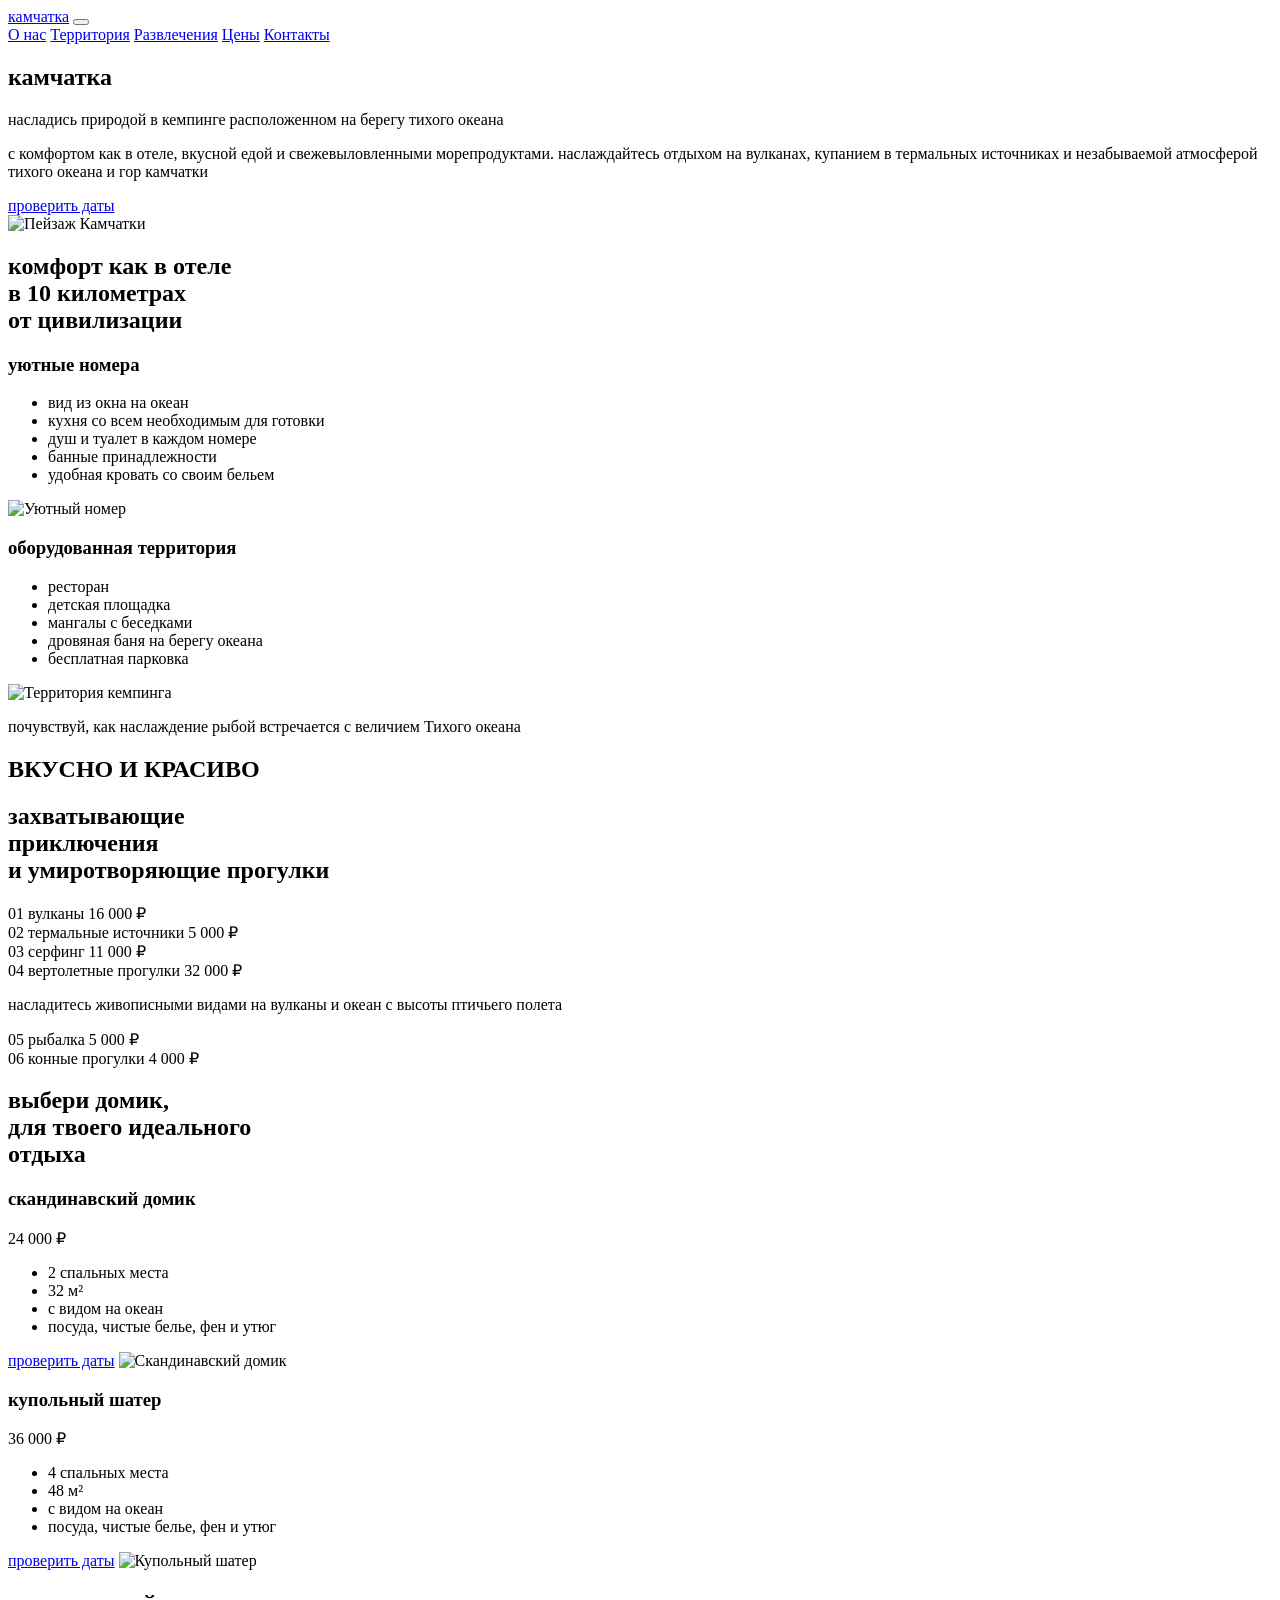
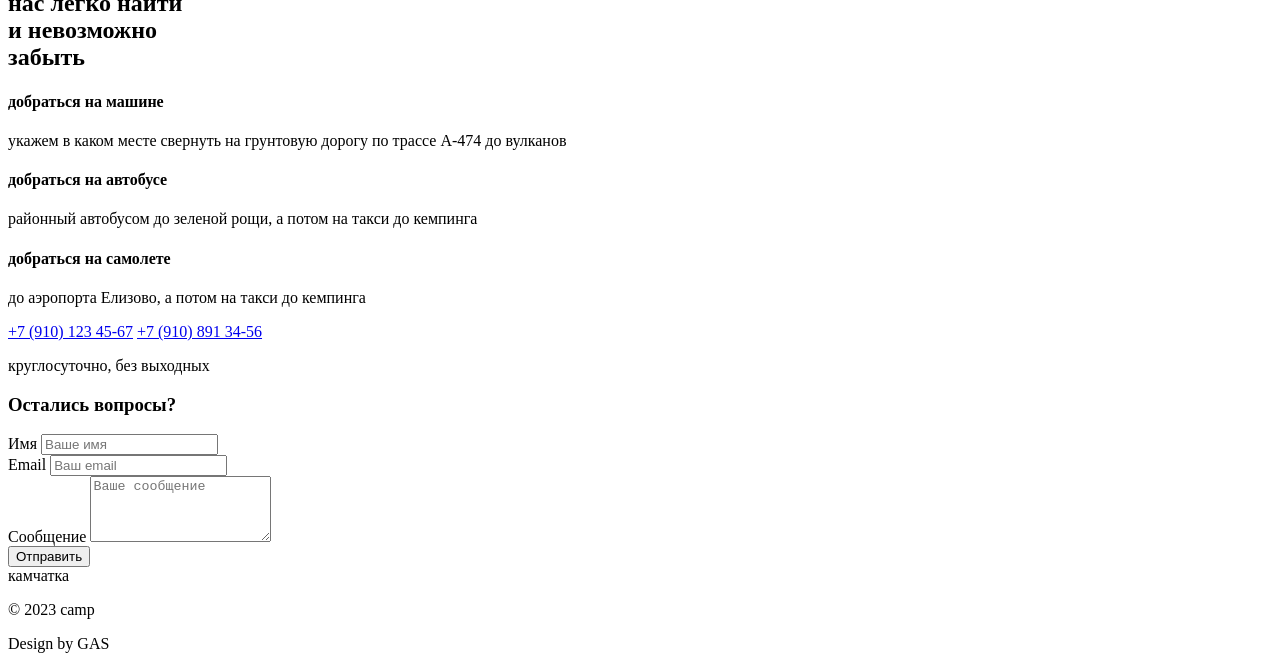
==== task2/index.html @ c44014e2 "Основная структура сайта" ====
<!DOCTYPE html>
<html lang="ru">
<head>
    <meta charset="UTF-8">
    <meta name="viewport" content="width=device-width, initial-scale=1.0">
    <title>Камчатка — Лендинг</title>
    <link rel="stylesheet" href="style.css">
</head>
<body>

    <!-- Шапка -->
    <header class="header">
        <div class="container header__inner">
            <a href="#" class="logo">камчатка</a>
            <!-- Гамбургер для мобильных -->
            <button class="burger" aria-label="Меню">
                <span></span>
                <span></span>
                <span></span>
            </button>
            <nav class="nav">
                <a href="#" class="nav__link">О нас</a>
                <a href="#" class="nav__link">Территория</a>
                <a href="#" class="nav__link">Развлечения</a>
                <a href="#" class="nav__link">Цены</a>
                <a href="#" class="nav__link">Контакты</a>
            </nav>
        </div>
    </header>

    <!-- Герой-секция -->
    <section class="hero">
        <div class="container">
            <h1 class="hero__title">камчатка</h1>
            <p class="hero__subtitle">насладись природой в кемпинге расположенном на берегу тихого океана</p>
            <p class="hero__desc">с комфортом как в отеле, вкусной едой и свежевыловленными морепродуктами. наслаждайтесь отдыхом на вулканах, купанием в термальных источниках и незабываемой атмосферой тихого океана и гор камчатки</p>
            <a href="#" class="btn btn--primary">проверить даты</a>
            <div class="hero__image">
                <!-- Заглушка для иллюстрации -->
                <img src="https://placehold.co/1200x400/2c3e50/ffffff?text=Иллюстрация+Камчатки" alt="Пейзаж Камчатки">
            </div>
        </div>
    </section>

    <!-- О кемпинге -->
    <section class="features">
        <div class="container">
            <h2 class="section-title">комфорт как в отеле<br>в 10 километрах<br>от цивилизации</h2>
            <div class="features__grid">
                <div class="feature-card">
                    <h3>уютные номера</h3>
                    <ul class="feature-list">
                        <li>вид из окна на океан</li>
                        <li>кухня со всем необходимым для готовки</li>
                        <li>душ и туалет в каждом номере</li>
                        <li>банные принадлежности</li>
                        <li>удобная кровать со своим бельем</li>
                    </ul>
                    <img src="https://placehold.co/400x250/34495e/ffffff?text=Номер" alt="Уютный номер">
                </div>
                <div class="feature-card">
                    <h3>оборудованная территория</h3>
                    <ul class="feature-list">
                        <li>ресторан</li>
                        <li>детская площадка</li>
                        <li>мангалы с беседками</li>
                        <li>дровяная баня на берегу океана</li>
                        <li>бесплатная парковка</li>
                    </ul>
                    <img src="https://placehold.co/400x250/34495e/ffffff?text=Территория" alt="Территория кемпинга">
                </div>
            </div>
        </div>
    </section>

    <!-- Баннер -->
    <section class="banner">
        <div class="container">
            <div class="banner__content">
                <p>почувствуй, как наслаждение рыбой встречается с величием Тихого океана</p>
                <h2>ВКУСНО И КРАСИВО</h2>
            </div>
        </div>
    </section>

    <!-- Развлечения (Список) -->
    <section class="activities">
        <div class="container">
            <h2 class="section-title">захватывающие<br>приключения<br>и умиротворяющие прогулки</h2>
            <div class="activities__list">
                <div class="activity-item">
                    <span class="activity-num">01</span>
                    <span class="activity-name">вулканы</span>
                    <span class="activity-price">16 000 ₽</span>
                </div>
                <div class="activity-item">
                    <span class="activity-num">02</span>
                    <span class="activity-name">термальные источники</span>
                    <span class="activity-price">5 000 ₽</span>
                </div>
                <div class="activity-item">
                    <span class="activity-num">03</span>
                    <span class="activity-name">серфинг</span>
                    <span class="activity-price">11 000 ₽</span>
                </div>
                <!-- Активный элемент -->
                <div class="activity-item activity-item--active">
                    <span class="activity-num">04</span>
                    <span class="activity-name">вертолетные прогулки</span>
                    <span class="activity-price">32 000 ₽</span>
                    <p class="activity-desc">насладитесь живописными видами на вулканы и океан с высоты птичьего полета</p>
                </div>
                <div class="activity-item">
                    <span class="activity-num">05</span>
                    <span class="activity-name">рыбалка</span>
                    <span class="activity-price">5 000 ₽</span>
                </div>
                <div class="activity-item">
                    <span class="activity-num">06</span>
                    <span class="activity-name">конные прогулки</span>
                    <span class="activity-price">4 000 ₽</span>
                </div>
            </div>
        </div>
    </section>

    <!-- Выбор домика -->
    <section class="houses">
        <div class="container">
            <h2 class="section-title">выбери домик,<br>для твоего идеального<br>отдыха</h2>
            <div class="houses__grid">
                <div class="house-card">
                    <h3>скандинавский домик</h3>
                    <p class="house-price">24 000 ₽</p>
                    <ul class="house-features">
                        <li>2 спальных места</li>
                        <li>32 м²</li>
                        <li>с видом на океан</li>
                        <li>посуда, чистые белье, фен и утюг</li>
                    </ul>
                    <a href="#" class="btn btn--dark">проверить даты</a>
                    <img src="https://placehold.co/400x250/2c3e50/ffffff?text=Домик" alt="Скандинавский домик">
                </div>
                <div class="house-card">
                    <h3>купольный шатер</h3>
                    <p class="house-price">36 000 ₽</p>
                    <ul class="house-features">
                        <li>4 спальных места</li>
                        <li>48 м²</li>
                        <li>с видом на океан</li>
                        <li>посуда, чистые белье, фен и утюг</li>
                    </ul>
                    <a href="#" class="btn btn--dark">проверить даты</a>
                    <img src="https://placehold.co/400x250/2c3e50/ffffff?text=Шатер" alt="Купольный шатер">
                </div>
            </div>
        </div>
    </section>

    <!-- Контакты и форма -->
    <section class="contacts">
        <div class="container">
            <h2 class="section-title">нас легко найти<br>и невозможно<br>забыть</h2>
            <div class="contacts__grid">
                <div class="contacts__info">
                    <div class="info-block">
                        <h4>добраться на машине</h4>
                        <p>укажем в каком месте свернуть на грунтовую дорогу по трассе А-474 до вулканов</p>
                    </div>
                    <div class="info-block">
                        <h4>добраться на автобусе</h4>
                        <p>районный автобусом до зеленой рощи, а потом на такси до кемпинга</p>
                    </div>
                    <div class="info-block">
                        <h4>добраться на самолете</h4>
                        <p>до аэропорта Елизово, а потом на такси до кемпинга</p>
                    </div>
                    <div class="info-block info-block--phone">
                        <a href="tel:+79101234567">+7 (910) 123 45-67</a>
                        <a href="tel:+79108913456">+7 (910) 891 34-56</a>
                        <p>круглосуточно, без выходных</p>
                    </div>
                </div>

                <!-- Форма обратной связи -->
                <form class="feedback-form" action="#" method="POST">
                    <h3>Остались вопросы?</h3>
                    <div class="form-group">
                        <label for="name">Имя</label>
                        <input type="text" id="name" name="name" placeholder="Ваше имя" required>
                    </div>
                    <div class="form-group">
                        <label for="email">Email</label>
                        <input type="email" id="email" name="email" placeholder="Ваш email" required>
                    </div>
                    <div class="form-group">
                        <label for="message">Сообщение</label>
                        <textarea id="message" name="message" rows="4" placeholder="Ваше сообщение" required></textarea>
                    </div>
                    <button type="submit" class="btn btn--primary">Отправить</button>
                </form>
            </div>
        </div>
    </section>

    <!-- Подвал -->
    <footer class="footer">
        <div class="container footer__inner">
            <div class="footer__logo">камчатка</div>
            <p class="footer__copy">© 2023 camp</p>
            <p class="footer__design">Design by GAS</p>
        </div>
    </footer>

</body>
</html>
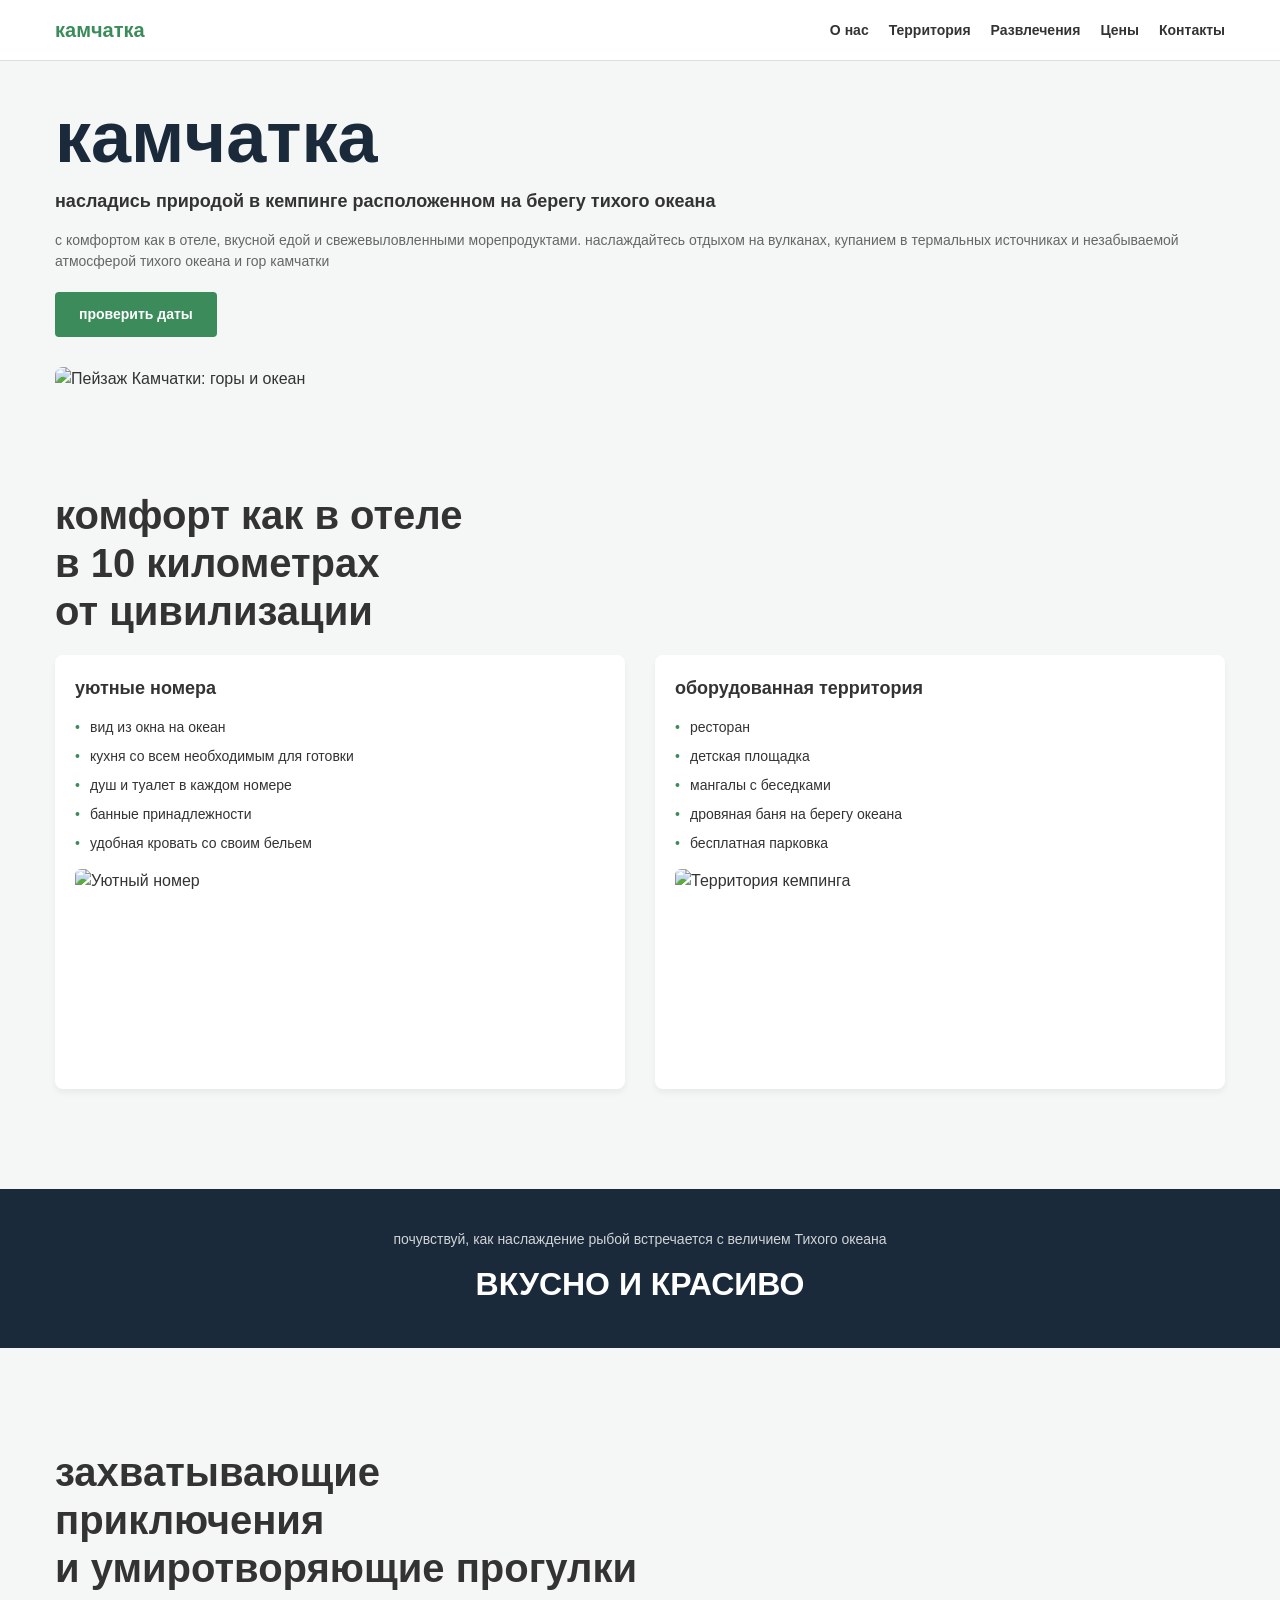
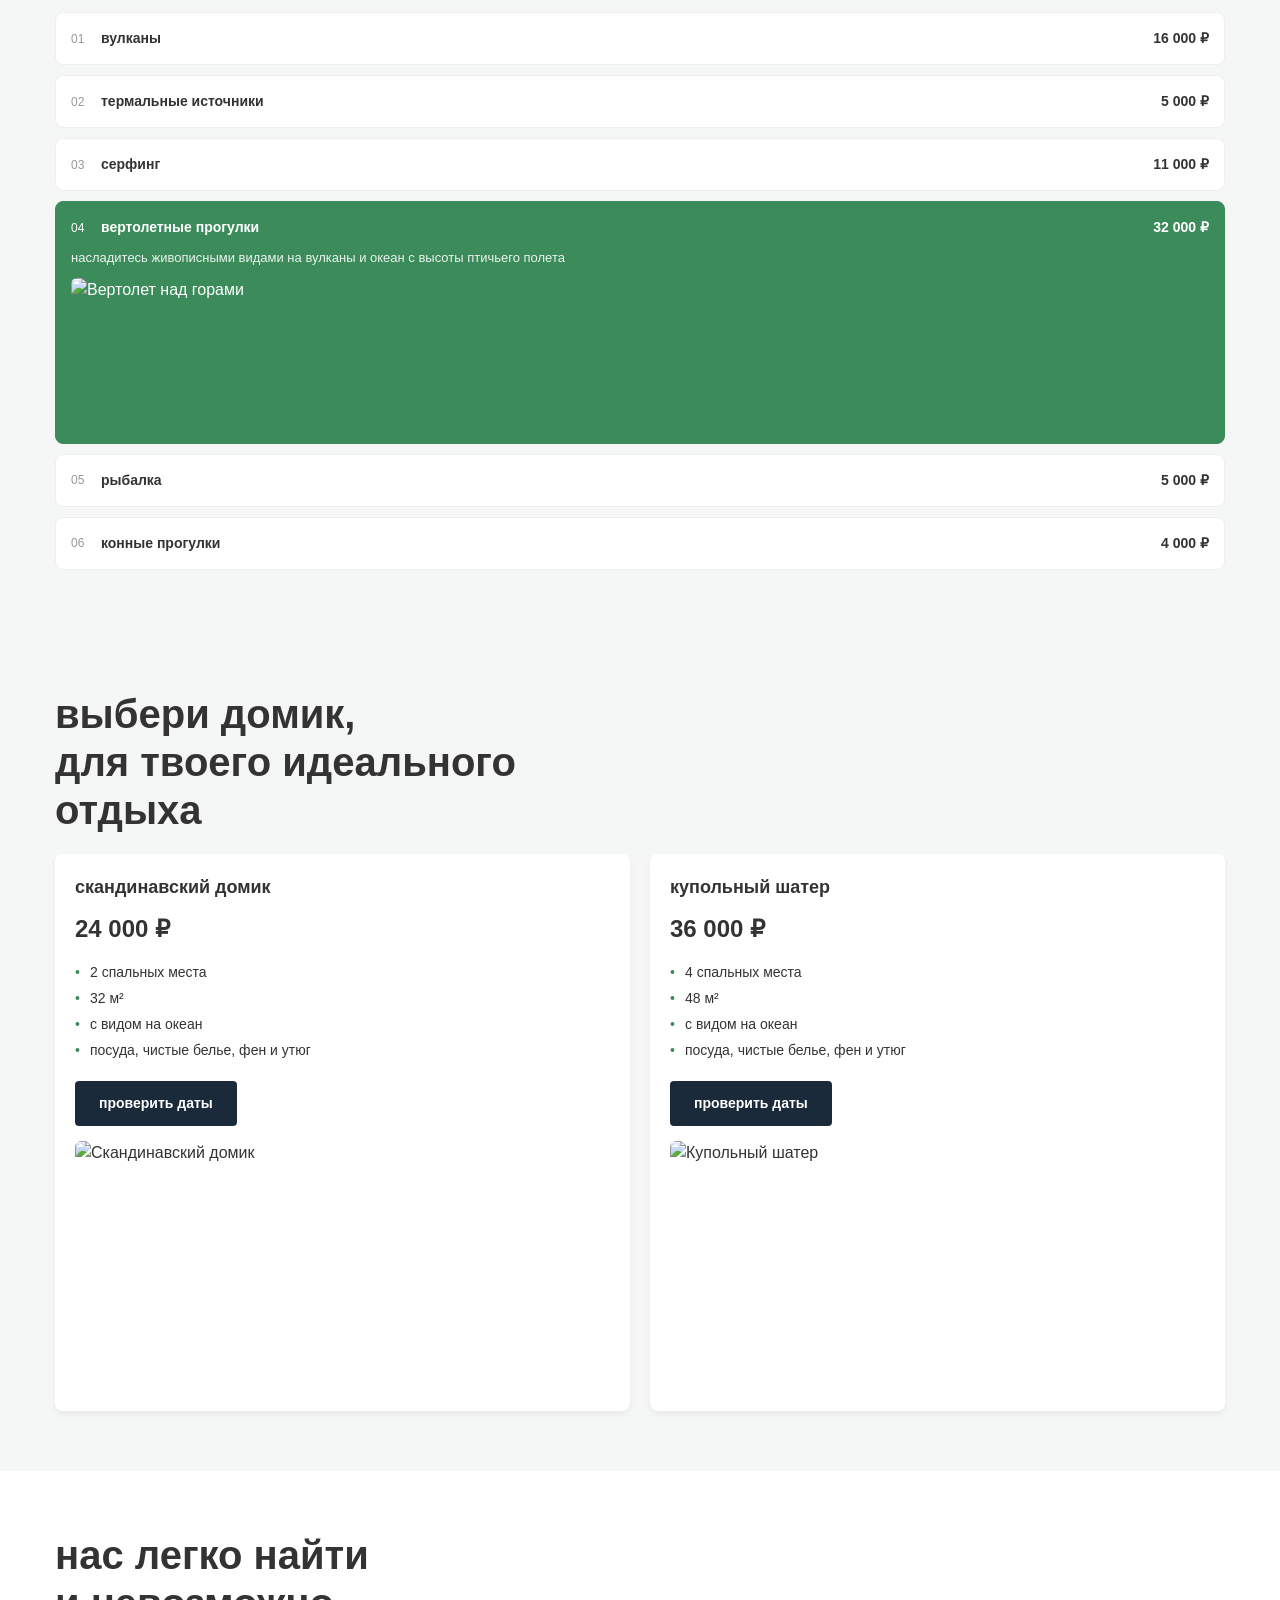
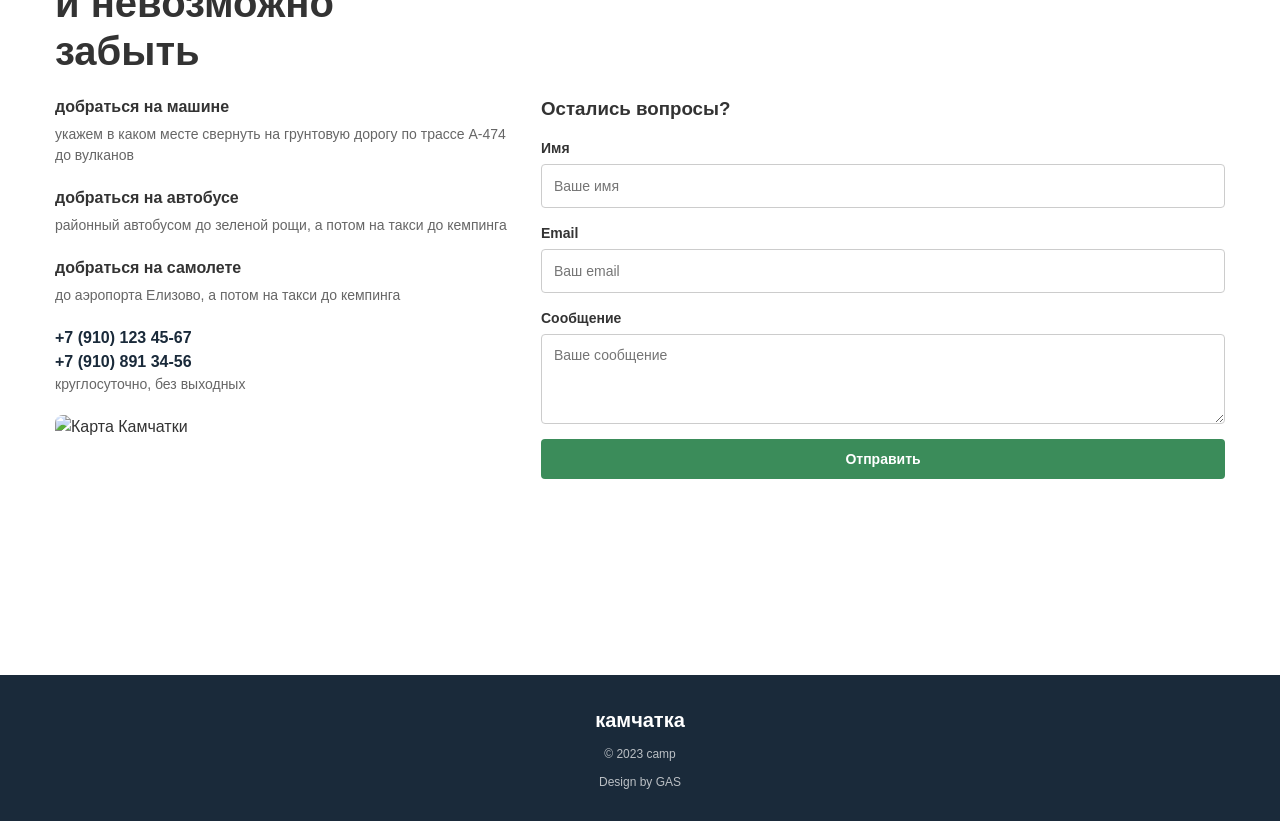
==== commit 5a5cddf2: "Правки" ====
--- a/task2/index.html
+++ b/task2/index.html
@@ -36,8 +36,8 @@
             <p class="hero__desc">с комфортом как в отеле, вкусной едой и свежевыловленными морепродуктами. наслаждайтесь отдыхом на вулканах, купанием в термальных источниках и незабываемой атмосферой тихого океана и гор камчатки</p>
             <a href="#" class="btn btn--primary">проверить даты</a>
             <div class="hero__image">
-                <!-- Заглушка для иллюстрации -->
-                <img src="https://placehold.co/1200x400/2c3e50/ffffff?text=Иллюстрация+Камчатки" alt="Пейзаж Камчатки">
+                <!-- Реальная картинка с горами и океаном -->
+                <img src="https://images.unsplash.com/photo-1464822759023-fed622ff2c3b?ixlib=rb-4.0.3&auto=format&fit=crop&w=1200&q=80" alt="Пейзаж Камчатки: горы и океан">
             </div>
         </div>
     </section>
@@ -56,7 +56,8 @@
                         <li>банные принадлежности</li>
                         <li>удобная кровать со своим бельем</li>
                     </ul>
-                    <img src="https://placehold.co/400x250/34495e/ffffff?text=Номер" alt="Уютный номер">
+                    <!-- Картинка интерьера / уютного номера -->
+                    <img src="https://images.unsplash.com/photo-1618773928121-c32242e63f39?ixlib=rb-4.0.3&auto=format&fit=crop&w=600&q=80" alt="Уютный номер">
                 </div>
                 <div class="feature-card">
                     <h3>оборудованная территория</h3>
@@ -67,7 +68,8 @@
                         <li>дровяная баня на берегу океана</li>
                         <li>бесплатная парковка</li>
                     </ul>
-                    <img src="https://placehold.co/400x250/34495e/ffffff?text=Территория" alt="Территория кемпинга">
+                    <!-- Картинка зоны отдыха / беседки -->
+                    <img src="https://images.unsplash.com/photo-1504280390367-361c6d9f38f4?ixlib=rb-4.0.3&auto=format&fit=crop&w=600&q=80" alt="Территория кемпинга">
                 </div>
             </div>
         </div>
@@ -103,12 +105,14 @@
                     <span class="activity-name">серфинг</span>
                     <span class="activity-price">11 000 ₽</span>
                 </div>
-                <!-- Активный элемент -->
+                <!-- Активный элемент с картинкой -->
                 <div class="activity-item activity-item--active">
                     <span class="activity-num">04</span>
                     <span class="activity-name">вертолетные прогулки</span>
                     <span class="activity-price">32 000 ₽</span>
                     <p class="activity-desc">насладитесь живописными видами на вулканы и океан с высоты птичьего полета</p>
+                    <!-- Маленькая картинка вертолета над горами -->
+                    <img src="https://images.unsplash.com/photo-1533619043865-1c2e2f32ff2f?ixlib=rb-4.0.3&auto=format&fit=crop&w=400&q=80" alt="Вертолет над горами" class="activity-img">
                 </div>
                 <div class="activity-item">
                     <span class="activity-num">05</span>
@@ -139,7 +143,8 @@
                         <li>посуда, чистые белье, фен и утюг</li>
                     </ul>
                     <a href="#" class="btn btn--dark">проверить даты</a>
-                    <img src="https://placehold.co/400x250/2c3e50/ffffff?text=Домик" alt="Скандинавский домик">
+                    <!-- Картинка скандинавского домика -->
+                    <img src="https://images.unsplash.com/photo-1449158743715-0a90ebb6d2d8?ixlib=rb-4.0.3&auto=format&fit=crop&w=600&q=80" alt="Скандинавский домик">
                 </div>
                 <div class="house-card">
                     <h3>купольный шатер</h3>
@@ -151,7 +156,8 @@
                         <li>посуда, чистые белье, фен и утюг</li>
                     </ul>
                     <a href="#" class="btn btn--dark">проверить даты</a>
-                    <img src="https://placehold.co/400x250/2c3e50/ffffff?text=Шатер" alt="Купольный шатер">
+                    <!-- Картинка купольного шатра (глэмпинг) -->
+                    <img src="https://images.unsplash.com/photo-1523987355523-c7b5b0dd90a7?ixlib=rb-4.0.3&auto=format&fit=crop&w=600&q=80" alt="Купольный шатер">
                 </div>
             </div>
         </div>
@@ -180,6 +186,8 @@
                         <a href="tel:+79108913456">+7 (910) 891 34-56</a>
                         <p>круглосуточно, без выходных</p>
                     </div>
+                    <!-- Картинка карты или природы для контактов -->
+                    <img src="https://images.unsplash.com/photo-1476611317561-60117649dd94?ixlib=rb-4.0.3&auto=format&fit=crop&w=600&q=80" alt="Карта Камчатки" class="contacts__map">
                 </div>
 
                 <!-- Форма обратной связи -->
--- a/task2/style.css
+++ b/task2/style.css
@@ -0,0 +1,552 @@
+/* --- Базовые сбросы и переменные --- */
+:root {
+    --color-bg: #f4f7f6;
+    --color-dark: #1a2a3a;
+    --color-green: #3b8c5a;
+    --color-light-green: #a3d9b1;
+    --color-text: #333;
+    --color-white: #fff;
+    --font-main: 'Arial', sans-serif;
+    --container-width: 1200px;
+}
+
+* {
+    box-sizing: border-box;
+    margin: 0;
+    padding: 0;
+}
+
+body {
+    font-family: var(--font-main);
+    background-color: var(--color-bg);
+    color: var(--color-text);
+    line-height: 1.5;
+}
+
+img {
+    max-width: 100%;
+    height: auto;
+    display: block;
+}
+
+a {
+    text-decoration: none;
+    color: inherit;
+}
+
+ul {
+    list-style: none;
+}
+
+.container {
+    width: 100%;
+    max-width: var(--container-width);
+    margin: 0 auto;
+    padding: 0 15px;
+}
+
+/* --- Общие стили для заголовков и кнопок --- */
+.section-title {
+    font-size: 24px;
+    font-weight: 800;
+    line-height: 1.2;
+    margin-bottom: 20px;
+    text-transform: lowercase;
+}
+
+.btn {
+    display: inline-block;
+    padding: 12px 24px;
+    border-radius: 4px;
+    font-weight: bold;
+    text-align: center;
+    cursor: pointer;
+    transition: background-color 0.3s ease, transform 0.3s ease;
+    border: none;
+    font-size: 14px;
+}
+
+.btn--primary {
+    background-color: var(--color-green);
+    color: var(--color-white);
+}
+
+.btn--primary:hover {
+    background-color: #2e7048;
+}
+
+.btn--dark {
+    background-color: var(--color-dark);
+    color: var(--color-white);
+}
+
+.btn--dark:hover {
+    background-color: #0f1a24;
+}
+
+/* --- Шапка (Flexbox) --- */
+.header {
+    background-color: var(--color-white);
+    padding: 15px 0;
+    border-bottom: 1px solid #ddd;
+}
+
+.header__inner {
+    display: flex;
+    justify-content: space-between;
+    align-items: center;
+}
+
+.logo {
+    font-size: 20px;
+    font-weight: 900;
+    text-transform: lowercase;
+    color: var(--color-green);
+}
+
+/* Гамбургер (только для мобильных) */
+.burger {
+    display: flex;
+    flex-direction: column;
+    gap: 5px;
+    background: none;
+    border: none;
+    cursor: pointer;
+    padding: 5px;
+}
+
+.burger span {
+    display: block;
+    width: 25px;
+    height: 3px;
+    background-color: var(--color-dark);
+    transition: 0.3s;
+}
+
+/* Навигация скрыта на мобильных */
+.nav {
+    display: none;
+}
+
+/* --- Герой-секция --- */
+.hero {
+    padding: 40px 0;
+}
+
+.hero__title {
+    font-size: 48px;
+    font-weight: 900;
+    text-transform: lowercase;
+    line-height: 1;
+    margin-bottom: 15px;
+    color: var(--color-dark);
+}
+
+.hero__subtitle {
+    font-size: 18px;
+    font-weight: bold;
+    margin-bottom: 15px;
+}
+
+.hero__desc {
+    font-size: 14px;
+    color: #666;
+    margin-bottom: 20px;
+}
+
+.hero__image {
+    margin-top: 30px;
+    border-radius: 8px;
+    overflow: hidden;
+}
+
+/* --- Секция особенностей (Grid) --- */
+.features {
+    padding: 40px 0;
+}
+
+.features__grid {
+    display: grid;
+    grid-template-columns: 1fr; /* На мобильном 1 колонка */
+    gap: 20px;
+}
+
+.feature-card {
+    background-color: var(--color-white);
+    padding: 20px;
+    border-radius: 8px;
+    box-shadow: 0 4px 6px rgba(0,0,0,0.05);
+}
+
+.feature-card h3 {
+    font-size: 18px;
+    margin-bottom: 15px;
+    text-transform: lowercase;
+}
+
+.feature-list {
+    margin-bottom: 15px;
+}
+
+.feature-list li {
+    font-size: 14px;
+    margin-bottom: 8px;
+    padding-left: 15px;
+    position: relative;
+}
+
+.feature-list li::before {
+    content: "•";
+    color: var(--color-green);
+    position: absolute;
+    left: 0;
+}
+
+/* --- Баннер --- */
+.banner {
+    background-color: var(--color-dark);
+    color: var(--color-white);
+    padding: 40px 0;
+    text-align: center;
+    margin: 40px 0;
+}
+
+.banner__content p {
+    font-size: 14px;
+    margin-bottom: 10px;
+    opacity: 0.8;
+}
+
+.banner__content h2 {
+    font-size: 32px;
+    font-weight: 900;
+    text-transform: uppercase;
+}
+
+/* --- Развлечения --- */
+.activities {
+    padding: 40px 0;
+}
+
+.activities__list {
+    display: flex;
+    flex-direction: column;
+    gap: 10px;
+}
+
+.activity-item {
+    display: flex;
+    justify-content: space-between;
+    align-items: center;
+    padding: 15px;
+    background-color: var(--color-white);
+    border-radius: 8px;
+    border: 1px solid #eee;
+    transition: transform 0.3s ease, box-shadow 0.3s ease;
+}
+
+.activity-item:hover {
+    transform: scale(1.02);
+    box-shadow: 0 5px 15px rgba(0,0,0,0.1);
+}
+
+.activity-num {
+    font-size: 12px;
+    color: #999;
+    width: 30px;
+}
+
+.activity-name {
+    flex-grow: 1;
+    font-weight: bold;
+    font-size: 14px;
+    text-transform: lowercase;
+}
+
+.activity-price {
+    font-weight: bold;
+    font-size: 14px;
+}
+
+.activity-item--active {
+    background-color: var(--color-green);
+    color: var(--color-white);
+    border-color: var(--color-green);
+}
+
+.activity-item--active .activity-num,
+.activity-item--active .activity-price {
+    color: var(--color-white);
+}
+
+.activity-desc {
+    display: none; /* Скрыто на мобильном */
+}
+
+/* --- Домики (Grid) --- */
+.houses {
+    padding: 40px 0;
+}
+
+.houses__grid {
+    display: grid;
+    grid-template-columns: 1fr;
+    gap: 20px;
+}
+
+.house-card {
+    background-color: var(--color-white);
+    padding: 20px;
+    border-radius: 8px;
+    box-shadow: 0 4px 6px rgba(0,0,0,0.05);
+}
+
+.house-card h3 {
+    font-size: 18px;
+    text-transform: lowercase;
+    margin-bottom: 10px;
+}
+
+.house-price {
+    font-size: 24px;
+    font-weight: 900;
+    margin-bottom: 15px;
+}
+
+.house-features {
+    margin-bottom: 20px;
+}
+
+.house-features li {
+    font-size: 14px;
+    margin-bottom: 5px;
+    padding-left: 15px;
+    position: relative;
+}
+
+.house-features li::before {
+    content: "•";
+    color: var(--color-green);
+    position: absolute;
+    left: 0;
+}
+
+/* --- Контакты и форма --- */
+.contacts {
+    padding: 40px 0;
+    background-color: var(--color-white);
+}
+
+.contacts__grid {
+    display: grid;
+    grid-template-columns: 1fr;
+    gap: 30px;
+}
+
+.info-block {
+    margin-bottom: 20px;
+}
+
+.info-block h4 {
+    font-size: 16px;
+    margin-bottom: 5px;
+    text-transform: lowercase;
+}
+
+.info-block p {
+    font-size: 14px;
+    color: #666;
+}
+
+.info-block--phone a {
+    display: block;
+    font-weight: bold;
+    color: var(--color-dark);
+    font-size: 16px;
+}
+
+/* Форма */
+.feedback-form {
+    display: flex;
+    flex-direction: column;
+    gap: 15px;
+}
+
+.form-group {
+    display: flex;
+    flex-direction: column;
+    gap: 5px;
+}
+
+.form-group label {
+    font-size: 14px;
+    font-weight: bold;
+}
+
+.form-group input,
+.form-group textarea {
+    padding: 12px;
+    border: 1px solid #ccc;
+    border-radius: 4px;
+    font-family: inherit;
+    font-size: 14px;
+    transition: border-color 0.3s ease, box-shadow 0.3s ease;
+    min-height: 44px; /* Требование touch-friendly */
+}
+
+.form-group input:focus,
+.form-group textarea:focus {
+    outline: none;
+    border-color: var(--color-green);
+    box-shadow: 0 0 0 2px rgba(59, 140, 90, 0.2);
+}
+
+/* --- Подвал --- */
+.footer {
+    padding: 30px 0;
+    background-color: var(--color-dark);
+    color: var(--color-white);
+}
+
+.footer__inner {
+    display: flex;
+    flex-direction: column;
+    align-items: center;
+    gap: 10px;
+    text-align: center;
+}
+
+.footer__logo {
+    font-size: 20px;
+    font-weight: 900;
+    text-transform: lowercase;
+}
+
+.footer__copy,
+.footer__design {
+    font-size: 12px;
+    opacity: 0.7;
+}
+
+/* =========================================
+   МЕДИАЗАПРОСЫ (Mobile First)
+   ========================================= */
+
+/* Планшет: 768px - 1199px */
+@media (min-width: 768px) {
+    .section-title {
+        font-size: 32px;
+    }
+
+    /* Сетка особенностей в 2 колонки */
+    .features__grid {
+        grid-template-columns: 1fr 1fr;
+    }
+
+    /* Сетка домиков в 2 колонки */
+    .houses__grid {
+        grid-template-columns: 1fr 1fr;
+    }
+
+    /* Контакты: 2 колонки (инфо + форма) */
+    .contacts__grid {
+        grid-template-columns: 1fr 1fr;
+        align-items: start;
+    }
+
+    /* Показываем описание в активном элементе */
+    .activity-item--active {
+        flex-wrap: wrap;
+    }
+    .activity-desc {
+        display: block;
+        width: 100%;
+        margin-top: 10px;
+        font-size: 13px;
+        opacity: 0.9;
+    }
+
+    /* Навигация появляется, гамбургер скрывается */
+    .burger {
+        display: none;
+    }
+    .nav {
+        display: flex;
+        gap: 20px;
+    }
+    .nav__link {
+        font-size: 14px;
+        font-weight: bold;
+        transition: color 0.3s;
+    }
+    .nav__link:hover {
+        color: var(--color-green);
+    }
+
+    .header__inner {
+        justify-content: space-between;
+    }
+}
+
+/* Десктоп: от 1200px */
+@media (min-width: 1200px) {
+    .section-title {
+        font-size: 40px;
+    }
+
+    .hero__title {
+        font-size: 72px;
+    }
+
+    /* Увеличиваем отступы */
+    .features, .activities, .houses, .contacts {
+        padding: 60px 0;
+    }
+
+    /* Сетка особенностей можно оставить 2 колонки, но сделать их шире */
+    .features__grid {
+        gap: 30px;
+    }
+
+    /* В контактах делаем 3 колонки: инфо, телефоны, форма */
+    /* Но для простоты оставим 2, просто сделаем форму шире */
+    .contacts__grid {
+        grid-template-columns: 1fr 1.5fr;
+    }
+}
+/* --- Стили для картинок, которые мы добавили --- */
+
+/* Картинки в карточках особенностей и домиков */
+.feature-card img,
+.house-card img {
+    width: 100%;
+    height: 200px;
+    object-fit: cover; /* Чтобы картинка не растягивалась, а обрезалась */
+    border-radius: 6px;
+    margin-top: 15px;
+}
+
+/* Картинка в активном элементе активности */
+.activity-img {
+    width: 100%;
+    height: 150px;
+    object-fit: cover;
+    border-radius: 6px;
+    margin-top: 10px;
+}
+
+/* Карта в контактах */
+.contacts__map {
+    width: 100%;
+    height: 200px;
+    object-fit: cover;
+    border-radius: 8px;
+    margin-top: 20px;
+}
+
+/* Для планшетов и десктопов можно увеличить высоту картинок в домиках */
+@media (min-width: 768px) {
+    .house-card img {
+        height: 250px;
+    }
+}
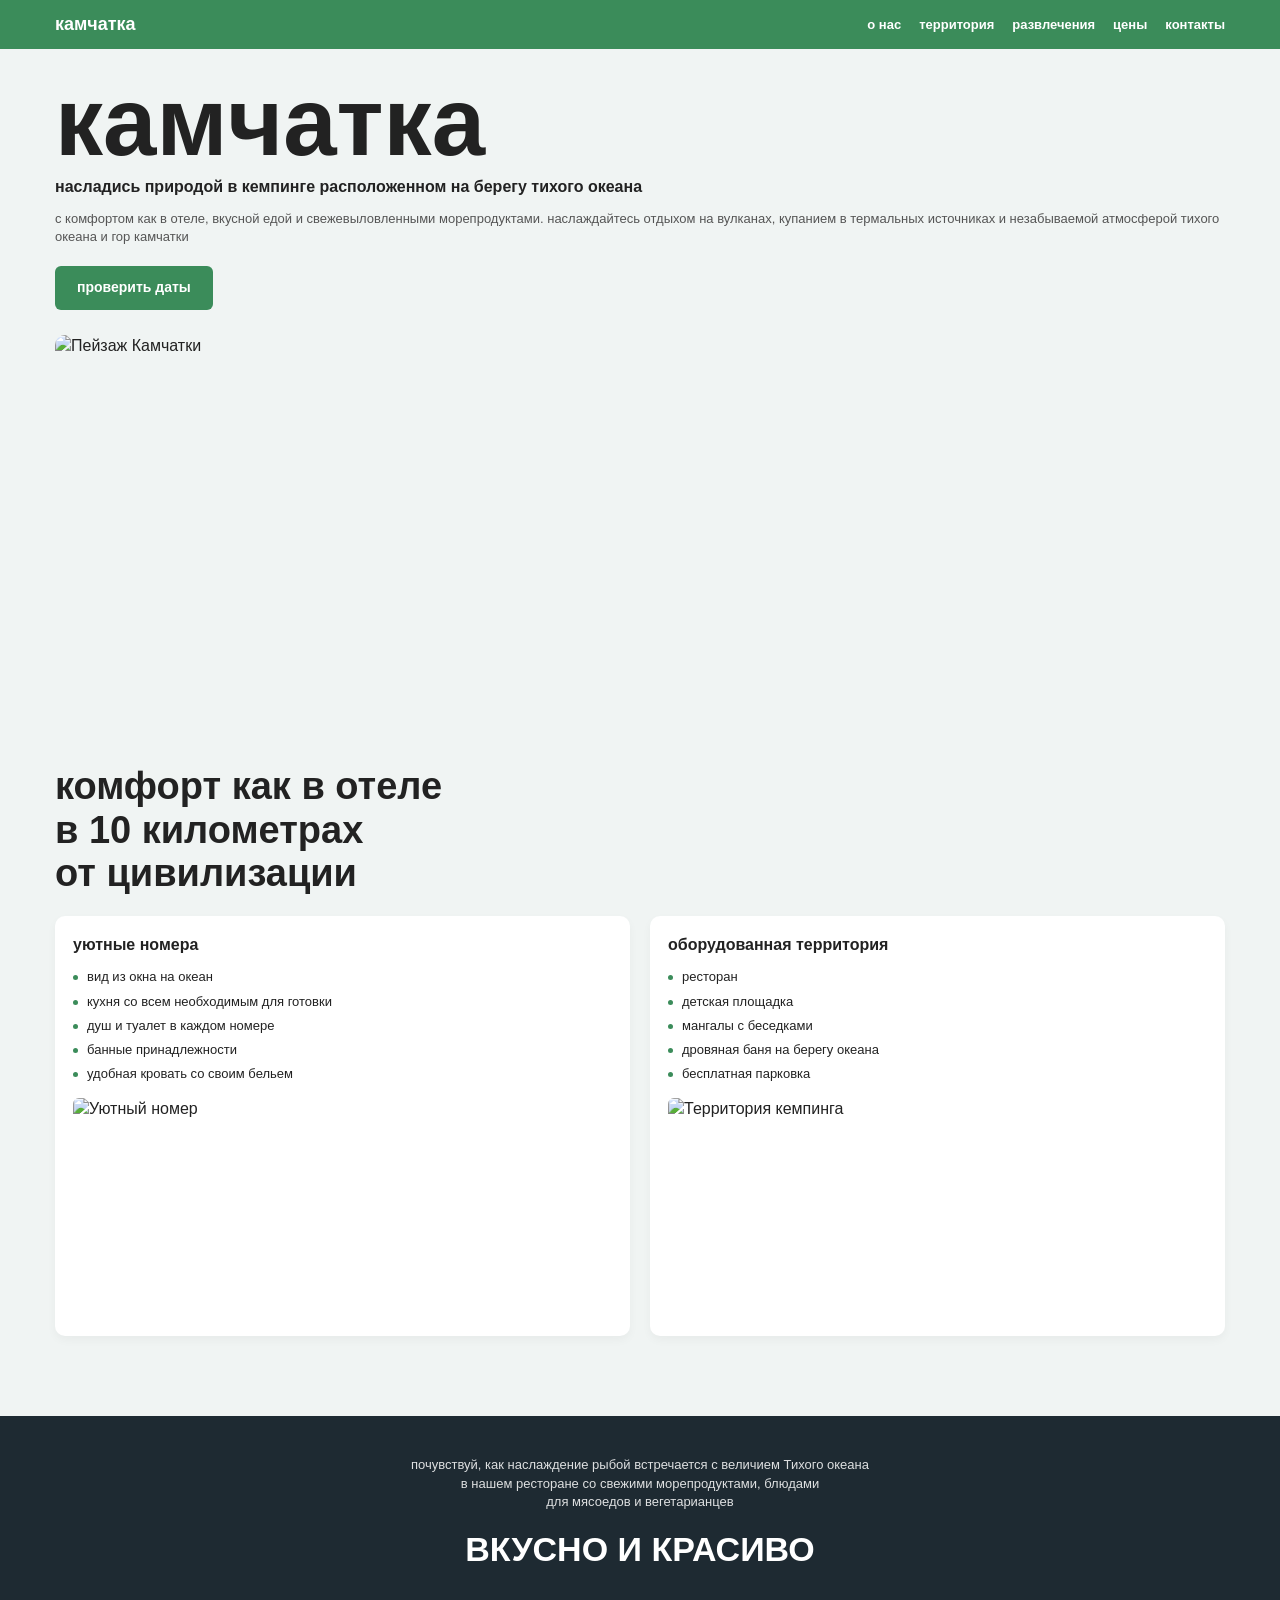
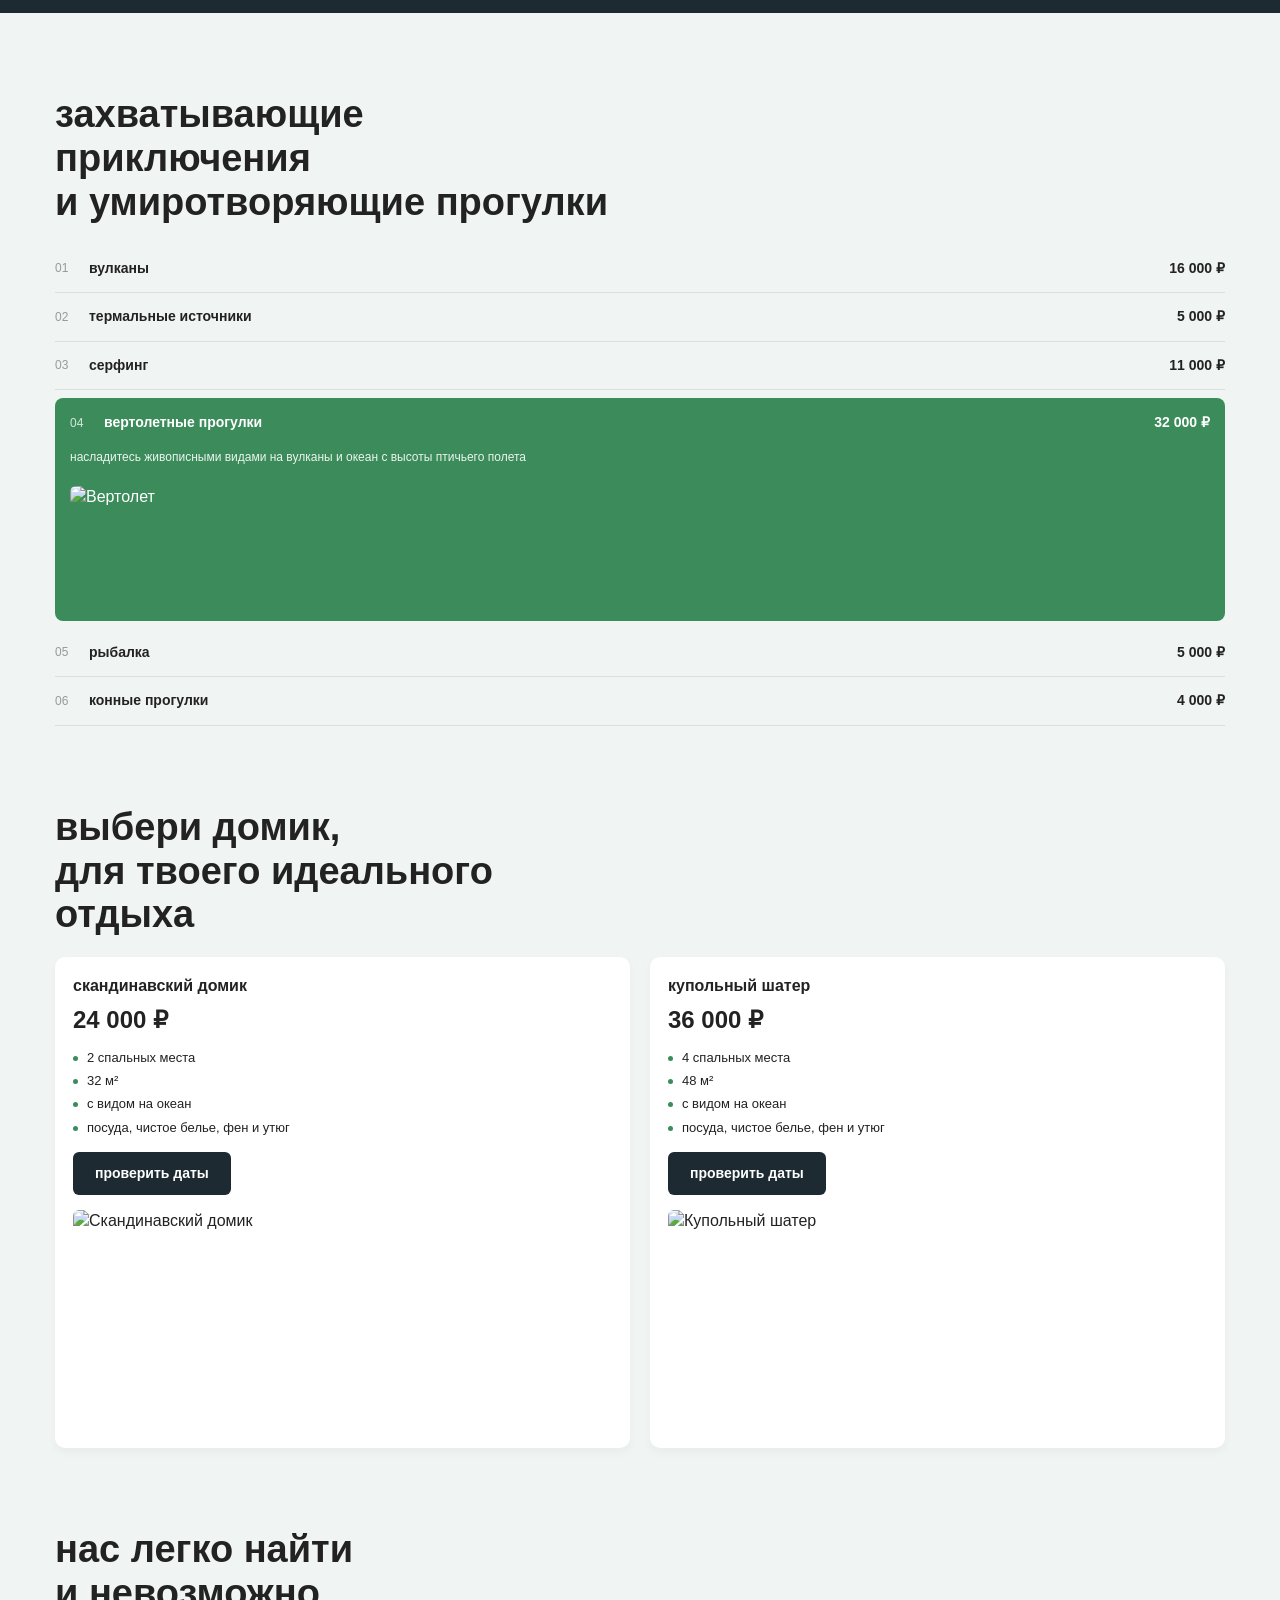
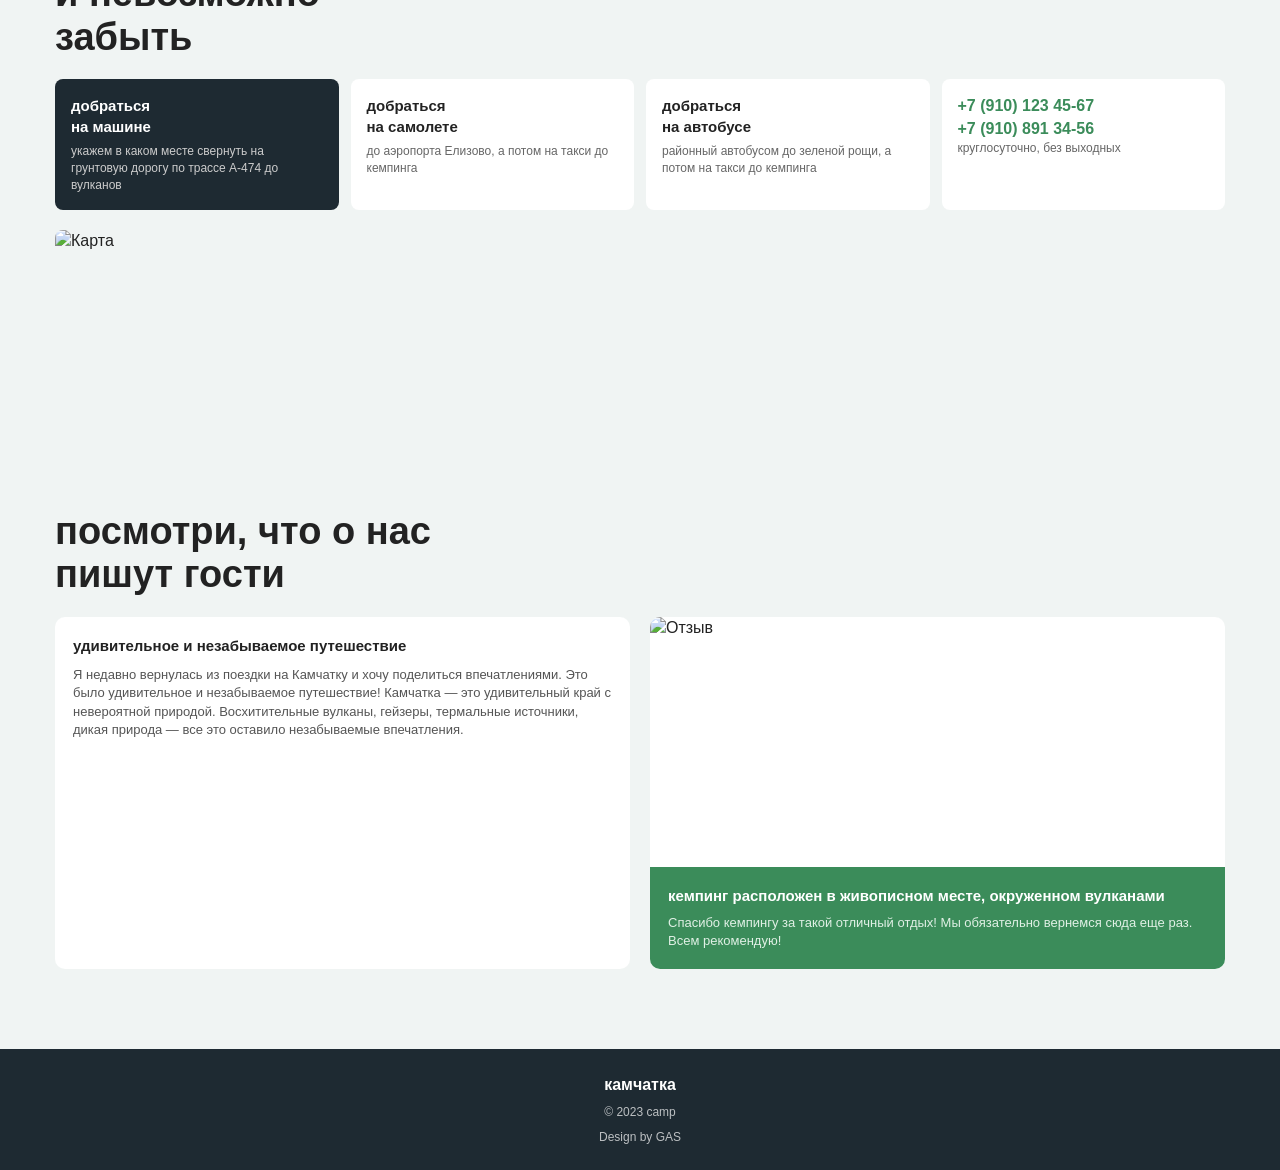
==== commit 4d36fbde: "Правки 2" ====
--- a/task2/index.html
+++ b/task2/index.html
@@ -3,73 +3,67 @@
 <head>
     <meta charset="UTF-8">
     <meta name="viewport" content="width=device-width, initial-scale=1.0">
-    <title>Камчатка — Лендинг</title>
+    <title>Камчатка — кемпинг</title>
     <link rel="stylesheet" href="style.css">
 </head>
 <body>
 
-    <!-- Шапка -->
+    <!-- Шапка (зелёная) -->
     <header class="header">
         <div class="container header__inner">
             <a href="#" class="logo">камчатка</a>
-            <!-- Гамбургер для мобильных -->
             <button class="burger" aria-label="Меню">
-                <span></span>
-                <span></span>
-                <span></span>
+                <span></span><span></span><span></span>
             </button>
             <nav class="nav">
-                <a href="#" class="nav__link">О нас</a>
-                <a href="#" class="nav__link">Территория</a>
-                <a href="#" class="nav__link">Развлечения</a>
-                <a href="#" class="nav__link">Цены</a>
-                <a href="#" class="nav__link">Контакты</a>
+                <a href="#" class="nav__link">о нас</a>
+                <a href="#" class="nav__link">территория</a>
+                <a href="#" class="nav__link">развлечения</a>
+                <a href="#" class="nav__link">цены</a>
+                <a href="#" class="nav__link">контакты</a>
             </nav>
         </div>
     </header>
 
-    <!-- Герой-секция -->
+    <!-- Герой -->
     <section class="hero">
         <div class="container">
             <h1 class="hero__title">камчатка</h1>
             <p class="hero__subtitle">насладись природой в кемпинге расположенном на берегу тихого океана</p>
             <p class="hero__desc">с комфортом как в отеле, вкусной едой и свежевыловленными морепродуктами. наслаждайтесь отдыхом на вулканах, купанием в термальных источниках и незабываемой атмосферой тихого океана и гор камчатки</p>
-            <a href="#" class="btn btn--primary">проверить даты</a>
+            <a href="#" class="btn btn--green">проверить даты</a>
             <div class="hero__image">
-                <!-- Реальная картинка с горами и океаном -->
-                <img src="https://images.unsplash.com/photo-1464822759023-fed622ff2c3b?ixlib=rb-4.0.3&auto=format&fit=crop&w=1200&q=80" alt="Пейзаж Камчатки: горы и океан">
-            </div>
-        </div>
-    </section>
-
-    <!-- О кемпинге -->
-    <section class="features">
+                <img src="https://images.unsplash.com/photo-1464822759023-fed622ff2c3b?auto=format&fit=crop&w=1200&q=80" alt="Пейзаж Камчатки">
+            </div>
+        </div>
+    </section>
+
+    <!-- Комфорт -->
+    <section class="comfort">
         <div class="container">
             <h2 class="section-title">комфорт как в отеле<br>в 10 километрах<br>от цивилизации</h2>
-            <div class="features__grid">
-                <div class="feature-card">
+            <div class="comfort__grid">
+                <div class="comfort-card">
                     <h3>уютные номера</h3>
-                    <ul class="feature-list">
+                    <ul>
                         <li>вид из окна на океан</li>
                         <li>кухня со всем необходимым для готовки</li>
                         <li>душ и туалет в каждом номере</li>
                         <li>банные принадлежности</li>
                         <li>удобная кровать со своим бельем</li>
                     </ul>
-                    <!-- Картинка интерьера / уютного номера -->
-                    <img src="https://images.unsplash.com/photo-1618773928121-c32242e63f39?ixlib=rb-4.0.3&auto=format&fit=crop&w=600&q=80" alt="Уютный номер">
-                </div>
-                <div class="feature-card">
+                    <img src="https://images.unsplash.com/photo-1618773928121-c32242e63f39?auto=format&fit=crop&w=600&q=80" alt="Уютный номер">
+                </div>
+                <div class="comfort-card">
                     <h3>оборудованная территория</h3>
-                    <ul class="feature-list">
+                    <ul>
                         <li>ресторан</li>
                         <li>детская площадка</li>
                         <li>мангалы с беседками</li>
                         <li>дровяная баня на берегу океана</li>
                         <li>бесплатная парковка</li>
                     </ul>
-                    <!-- Картинка зоны отдыха / беседки -->
-                    <img src="https://images.unsplash.com/photo-1504280390367-361c6d9f38f4?ixlib=rb-4.0.3&auto=format&fit=crop&w=600&q=80" alt="Территория кемпинга">
+                    <img src="https://images.unsplash.com/photo-1504280390367-361c6d9f38f4?auto=format&fit=crop&w=600&q=80" alt="Территория кемпинга">
                 </div>
             </div>
         </div>
@@ -78,57 +72,55 @@
     <!-- Баннер -->
     <section class="banner">
         <div class="container">
-            <div class="banner__content">
-                <p>почувствуй, как наслаждение рыбой встречается с величием Тихого океана</p>
-                <h2>ВКУСНО И КРАСИВО</h2>
-            </div>
-        </div>
-    </section>
-
-    <!-- Развлечения (Список) -->
+            <p class="banner__top">почувствуй, как наслаждение рыбой встречается с величием Тихого океана<br>в нашем ресторане со свежими морепродуктами, блюдами<br>для мясоедов и вегетарианцев</p>
+            <h2 class="banner__title">ВКУСНО И КРАСИВО</h2>
+        </div>
+    </section>
+
+    <!-- Активности (список с ценами) -->
     <section class="activities">
         <div class="container">
             <h2 class="section-title">захватывающие<br>приключения<br>и умиротворяющие прогулки</h2>
-            <div class="activities__list">
-                <div class="activity-item">
-                    <span class="activity-num">01</span>
-                    <span class="activity-name">вулканы</span>
-                    <span class="activity-price">16 000 ₽</span>
-                </div>
-                <div class="activity-item">
-                    <span class="activity-num">02</span>
-                    <span class="activity-name">термальные источники</span>
-                    <span class="activity-price">5 000 ₽</span>
-                </div>
-                <div class="activity-item">
-                    <span class="activity-num">03</span>
-                    <span class="activity-name">серфинг</span>
-                    <span class="activity-price">11 000 ₽</span>
-                </div>
-                <!-- Активный элемент с картинкой -->
-                <div class="activity-item activity-item--active">
-                    <span class="activity-num">04</span>
-                    <span class="activity-name">вертолетные прогулки</span>
-                    <span class="activity-price">32 000 ₽</span>
-                    <p class="activity-desc">насладитесь живописными видами на вулканы и океан с высоты птичьего полета</p>
-                    <!-- Маленькая картинка вертолета над горами -->
-                    <img src="https://images.unsplash.com/photo-1533619043865-1c2e2f32ff2f?ixlib=rb-4.0.3&auto=format&fit=crop&w=400&q=80" alt="Вертолет над горами" class="activity-img">
-                </div>
-                <div class="activity-item">
-                    <span class="activity-num">05</span>
-                    <span class="activity-name">рыбалка</span>
-                    <span class="activity-price">5 000 ₽</span>
-                </div>
-                <div class="activity-item">
-                    <span class="activity-num">06</span>
-                    <span class="activity-name">конные прогулки</span>
-                    <span class="activity-price">4 000 ₽</span>
-                </div>
-            </div>
-        </div>
-    </section>
-
-    <!-- Выбор домика -->
+
+            <div class="activity-item">
+                <span class="activity-num">01</span>
+                <span class="activity-name">вулканы</span>
+                <span class="activity-price">16 000 ₽</span>
+            </div>
+            <div class="activity-item">
+                <span class="activity-num">02</span>
+                <span class="activity-name">термальные источники</span>
+                <span class="activity-price">5 000 ₽</span>
+            </div>
+            <div class="activity-item">
+                <span class="activity-num">03</span>
+                <span class="activity-name">серфинг</span>
+                <span class="activity-price">11 000 ₽</span>
+            </div>
+
+            <!-- Активный зелёный -->
+            <div class="activity-item activity-item--active">
+                <span class="activity-num">04</span>
+                <span class="activity-name">вертолетные прогулки</span>
+                <span class="activity-price">32 000 ₽</span>
+                <p class="activity-desc">насладитесь живописными видами на вулканы и океан с высоты птичьего полета</p>
+                <img src="https://images.unsplash.com/photo-1533619043865-1c2e2f32ff2f?auto=format&fit=crop&w=400&q=80" alt="Вертолет" class="activity-img">
+            </div>
+
+            <div class="activity-item">
+                <span class="activity-num">05</span>
+                <span class="activity-name">рыбалка</span>
+                <span class="activity-price">5 000 ₽</span>
+            </div>
+            <div class="activity-item">
+                <span class="activity-num">06</span>
+                <span class="activity-name">конные прогулки</span>
+                <span class="activity-price">4 000 ₽</span>
+            </div>
+        </div>
+    </section>
+
+    <!-- Домики -->
     <section class="houses">
         <div class="container">
             <h2 class="section-title">выбери домик,<br>для твоего идеального<br>отдыха</h2>
@@ -136,82 +128,79 @@
                 <div class="house-card">
                     <h3>скандинавский домик</h3>
                     <p class="house-price">24 000 ₽</p>
-                    <ul class="house-features">
+                    <ul>
                         <li>2 спальных места</li>
                         <li>32 м²</li>
                         <li>с видом на океан</li>
-                        <li>посуда, чистые белье, фен и утюг</li>
+                        <li>посуда, чистое белье, фен и утюг</li>
                     </ul>
                     <a href="#" class="btn btn--dark">проверить даты</a>
-                    <!-- Картинка скандинавского домика -->
-                    <img src="https://images.unsplash.com/photo-1449158743715-0a90ebb6d2d8?ixlib=rb-4.0.3&auto=format&fit=crop&w=600&q=80" alt="Скандинавский домик">
+                    <img src="https://images.unsplash.com/photo-1449158743715-0a90ebb6d2d8?auto=format&fit=crop&w=600&q=80" alt="Скандинавский домик">
                 </div>
                 <div class="house-card">
                     <h3>купольный шатер</h3>
                     <p class="house-price">36 000 ₽</p>
-                    <ul class="house-features">
+                    <ul>
                         <li>4 спальных места</li>
                         <li>48 м²</li>
                         <li>с видом на океан</li>
-                        <li>посуда, чистые белье, фен и утюг</li>
+                        <li>посуда, чистое белье, фен и утюг</li>
                     </ul>
                     <a href="#" class="btn btn--dark">проверить даты</a>
-                    <!-- Картинка купольного шатра (глэмпинг) -->
-                    <img src="https://images.unsplash.com/photo-1523987355523-c7b5b0dd90a7?ixlib=rb-4.0.3&auto=format&fit=crop&w=600&q=80" alt="Купольный шатер">
-                </div>
-            </div>
-        </div>
-    </section>
-
-    <!-- Контакты и форма -->
-    <section class="contacts">
+                    <img src="https://images.unsplash.com/photo-1523987355523-c7b5b0dd90a7?auto=format&fit=crop&w=600&q=80" alt="Купольный шатер">
+                </div>
+            </div>
+        </div>
+    </section>
+
+    <!-- Как добраться -->
+    <section class="route">
         <div class="container">
             <h2 class="section-title">нас легко найти<br>и невозможно<br>забыть</h2>
-            <div class="contacts__grid">
-                <div class="contacts__info">
-                    <div class="info-block">
-                        <h4>добраться на машине</h4>
-                        <p>укажем в каком месте свернуть на грунтовую дорогу по трассе А-474 до вулканов</p>
+            <div class="route__grid">
+                <div class="route-card route-card--big">
+                    <h4>добраться<br>на машине</h4>
+                    <p>укажем в каком месте свернуть на грунтовую дорогу по трассе А-474 до вулканов</p>
+                </div>
+                <div class="route-card">
+                    <h4>добраться<br>на самолете</h4>
+                    <p>до аэропорта Елизово, а потом на такси до кемпинга</p>
+                </div>
+                <div class="route-card">
+                    <h4>добраться<br>на автобусе</h4>
+                    <p>районный автобусом до зеленой рощи, а потом на такси до кемпинга</p>
+                </div>
+                <div class="route-card route-card--phone">
+                    <a href="tel:+79101234567">+7 (910) 123 45-67</a>
+                    <a href="tel:+79108913456">+7 (910) 891 34-56</a>
+                    <p>круглосуточно, без выходных</p>
+                </div>
+            </div>
+            <img class="route__map" src="https://images.unsplash.com/photo-1524661135-423995f22d0b?auto=format&fit=crop&w=1200&q=80" alt="Карта">
+        </div>
+    </section>
+
+    <!-- Отзывы -->
+    <section class="reviews">
+        <div class="container">
+            <h2 class="section-title">посмотри, что о нас<br>пишут гости</h2>
+            <div class="reviews__grid">
+                <div class="review-card">
+                    <h4>удивительное и незабываемое путешествие</h4>
+                    <p>Я недавно вернулась из поездки на Камчатку и хочу поделиться впечатлениями. Это было удивительное и незабываемое путешествие! Камчатка — это удивительный край с невероятной природой. Восхитительные вулканы, гейзеры, термальные источники, дикая природа — все это оставило незабываемые впечатления.</p>
+                </div>
+                <div class="review-card review-card--image">
+                    <img src="https://images.unsplash.com/photo-1519681393784-d120267933ba?auto=format&fit=crop&w=600&q=80" alt="Отзыв">
+                    <div class="review-card__overlay">
+                        <h4>кемпинг расположен в живописном месте, окруженном вулканами</h4>
+                        <p>Спасибо кемпингу за такой отличный отдых! Мы обязательно вернемся сюда еще раз. Всем рекомендую!</p>
                     </div>
-                    <div class="info-block">
-                        <h4>добраться на автобусе</h4>
-                        <p>районный автобусом до зеленой рощи, а потом на такси до кемпинга</p>
-                    </div>
-                    <div class="info-block">
-                        <h4>добраться на самолете</h4>
-                        <p>до аэропорта Елизово, а потом на такси до кемпинга</p>
-                    </div>
-                    <div class="info-block info-block--phone">
-                        <a href="tel:+79101234567">+7 (910) 123 45-67</a>
-                        <a href="tel:+79108913456">+7 (910) 891 34-56</a>
-                        <p>круглосуточно, без выходных</p>
-                    </div>
-                    <!-- Картинка карты или природы для контактов -->
-                    <img src="https://images.unsplash.com/photo-1476611317561-60117649dd94?ixlib=rb-4.0.3&auto=format&fit=crop&w=600&q=80" alt="Карта Камчатки" class="contacts__map">
-                </div>
-
-                <!-- Форма обратной связи -->
-                <form class="feedback-form" action="#" method="POST">
-                    <h3>Остались вопросы?</h3>
-                    <div class="form-group">
-                        <label for="name">Имя</label>
-                        <input type="text" id="name" name="name" placeholder="Ваше имя" required>
-                    </div>
-                    <div class="form-group">
-                        <label for="email">Email</label>
-                        <input type="email" id="email" name="email" placeholder="Ваш email" required>
-                    </div>
-                    <div class="form-group">
-                        <label for="message">Сообщение</label>
-                        <textarea id="message" name="message" rows="4" placeholder="Ваше сообщение" required></textarea>
-                    </div>
-                    <button type="submit" class="btn btn--primary">Отправить</button>
-                </form>
-            </div>
-        </div>
-    </section>
-
-    <!-- Подвал -->
+                </div>
+            </div>
+        </div>
+    </section>
+
+    <!-- Футер -->
     <footer class="footer">
         <div class="container footer__inner">
             <div class="footer__logo">камчатка</div>
--- a/task2/style.css
+++ b/task2/style.css
@@ -1,542 +1,299 @@
-/* --- Базовые сбросы и переменные --- */
+/* --- Базовые стили --- */
 :root {
-    --color-bg: #f4f7f6;
-    --color-dark: #1a2a3a;
-    --color-green: #3b8c5a;
-    --color-light-green: #a3d9b1;
-    --color-text: #333;
-    --color-white: #fff;
-    --font-main: 'Arial', sans-serif;
-    --container-width: 1200px;
-}
-
-* {
-    box-sizing: border-box;
-    margin: 0;
-    padding: 0;
-}
+    --green: #3b8c5a;
+    --green-light: #4caf6a;
+    --dark: #1e2a32;
+    --dark-blue: #2c3e50;
+    --bg: #f0f4f3;
+    --white: #ffffff;
+    --text: #222;
+}
+
+* { box-sizing: border-box; margin: 0; padding: 0; }
 
 body {
-    font-family: var(--font-main);
-    background-color: var(--color-bg);
-    color: var(--color-text);
-    line-height: 1.5;
-}
-
-img {
-    max-width: 100%;
-    height: auto;
-    display: block;
-}
-
-a {
-    text-decoration: none;
-    color: inherit;
-}
-
-ul {
-    list-style: none;
-}
+    font-family: 'Arial', sans-serif;
+    background: var(--bg);
+    color: var(--text);
+    line-height: 1.4;
+}
+
+img { max-width: 100%; display: block; }
+a { text-decoration: none; color: inherit; }
+ul { list-style: none; }
 
 .container {
-    width: 100%;
-    max-width: var(--container-width);
+    max-width: 1200px;
     margin: 0 auto;
     padding: 0 15px;
 }
 
-/* --- Общие стили для заголовков и кнопок --- */
-.section-title {
-    font-size: 24px;
-    font-weight: 800;
-    line-height: 1.2;
-    margin-bottom: 20px;
-    text-transform: lowercase;
-}
-
-.btn {
-    display: inline-block;
-    padding: 12px 24px;
-    border-radius: 4px;
-    font-weight: bold;
-    text-align: center;
-    cursor: pointer;
-    transition: background-color 0.3s ease, transform 0.3s ease;
-    border: none;
-    font-size: 14px;
-}
-
-.btn--primary {
-    background-color: var(--color-green);
-    color: var(--color-white);
-}
-
-.btn--primary:hover {
-    background-color: #2e7048;
-}
-
-.btn--dark {
-    background-color: var(--color-dark);
-    color: var(--color-white);
-}
-
-.btn--dark:hover {
-    background-color: #0f1a24;
-}
-
-/* --- Шапка (Flexbox) --- */
+/* --- Шапка (зелёная) --- */
 .header {
-    background-color: var(--color-white);
-    padding: 15px 0;
-    border-bottom: 1px solid #ddd;
-}
-
+    background: var(--green);
+    color: var(--white);
+    padding: 12px 0;
+}
 .header__inner {
     display: flex;
     justify-content: space-between;
     align-items: center;
 }
-
 .logo {
-    font-size: 20px;
+    font-size: 18px;
     font-weight: 900;
     text-transform: lowercase;
-    color: var(--color-green);
-}
-
-/* Гамбургер (только для мобильных) */
+}
 .burger {
     display: flex;
     flex-direction: column;
-    gap: 5px;
+    gap: 4px;
     background: none;
     border: none;
     cursor: pointer;
-    padding: 5px;
-}
-
+}
 .burger span {
-    display: block;
-    width: 25px;
-    height: 3px;
-    background-color: var(--color-dark);
-    transition: 0.3s;
-}
-
-/* Навигация скрыта на мобильных */
-.nav {
-    display: none;
-}
-
-/* --- Герой-секция --- */
-.hero {
-    padding: 40px 0;
-}
-
+    width: 22px;
+    height: 2px;
+    background: var(--white);
+}
+.nav { display: none; } /* скрыто на мобильном */
+
+/* --- Заголовки секций --- */
+.section-title {
+    font-size: 22px;
+    font-weight: 800;
+    line-height: 1.15;
+    text-transform: lowercase;
+    margin-bottom: 20px;
+}
+
+/* --- Кнопки --- */
+.btn {
+    display: inline-block;
+    padding: 12px 22px;
+    border-radius: 6px;
+    font-weight: 700;
+    font-size: 14px;
+    text-align: center;
+    transition: background 0.3s, transform 0.2s;
+    border: none;
+    cursor: pointer;
+}
+.btn--green { background: var(--green); color: #fff; }
+.btn--green:hover { background: #2e7048; }
+.btn--dark { background: var(--dark); color: #fff; }
+.btn--dark:hover { background: #101820; }
+
+/* --- Герой --- */
+.hero { padding: 30px 0 40px; }
 .hero__title {
-    font-size: 48px;
+    font-size: 56px;
     font-weight: 900;
-    text-transform: lowercase;
-    line-height: 1;
-    margin-bottom: 15px;
-    color: var(--color-dark);
-}
-
+    line-height: 0.9;
+    text-transform: lowercase;
+    margin-bottom: 10px;
+}
 .hero__subtitle {
-    font-size: 18px;
-    font-weight: bold;
-    margin-bottom: 15px;
-}
-
+    font-size: 16px;
+    font-weight: 700;
+    margin-bottom: 12px;
+}
 .hero__desc {
-    font-size: 14px;
-    color: #666;
+    font-size: 13px;
+    color: #555;
     margin-bottom: 20px;
 }
-
 .hero__image {
-    margin-top: 30px;
-    border-radius: 8px;
+    margin-top: 25px;
+    border-radius: 10px;
     overflow: hidden;
 }
-
-/* --- Секция особенностей (Grid) --- */
-.features {
-    padding: 40px 0;
-}
-
-.features__grid {
+.hero__image img { width: 100%; height: 220px; object-fit: cover; }
+
+/* --- Комфорт --- */
+.comfort { padding: 40px 0; }
+.comfort__grid {
     display: grid;
-    grid-template-columns: 1fr; /* На мобильном 1 колонка */
+    grid-template-columns: 1fr;
     gap: 20px;
 }
-
-.feature-card {
-    background-color: var(--color-white);
-    padding: 20px;
-    border-radius: 8px;
-    box-shadow: 0 4px 6px rgba(0,0,0,0.05);
-}
-
-.feature-card h3 {
-    font-size: 18px;
-    margin-bottom: 15px;
-    text-transform: lowercase;
-}
-
-.feature-list {
-    margin-bottom: 15px;
-}
-
-.feature-list li {
-    font-size: 14px;
-    margin-bottom: 8px;
-    padding-left: 15px;
+.comfort-card {
+    background: var(--white);
+    border-radius: 10px;
+    padding: 18px;
+    box-shadow: 0 4px 10px rgba(0,0,0,0.04);
+}
+.comfort-card h3 {
+    font-size: 16px;
+    margin-bottom: 12px;
+    text-transform: lowercase;
+}
+.comfort-card ul { margin-bottom: 15px; }
+.comfort-card li {
+    font-size: 13px;
+    margin-bottom: 6px;
+    padding-left: 14px;
     position: relative;
 }
-
-.feature-list li::before {
-    content: "•";
-    color: var(--color-green);
+.comfort-card li::before {
+    content: "";
     position: absolute;
-    left: 0;
+    left: 0; top: 7px;
+    width: 5px; height: 5px;
+    border-radius: 50%;
+    background: var(--green);
+}
+.comfort-card img {
+    width: 100%; height: 180px;
+    object-fit: cover;
+    border-radius: 6px;
 }
 
 /* --- Баннер --- */
 .banner {
-    background-color: var(--color-dark);
-    color: var(--color-white);
+    background: var(--dark);
+    color: #fff;
     padding: 40px 0;
     text-align: center;
     margin: 40px 0;
 }
-
-.banner__content p {
-    font-size: 14px;
-    margin-bottom: 10px;
-    opacity: 0.8;
-}
-
-.banner__content h2 {
-    font-size: 32px;
+.banner__top {
+    font-size: 13px;
+    opacity: 0.85;
+    margin-bottom: 15px;
+}
+.banner__title {
+    font-size: 34px;
     font-weight: 900;
     text-transform: uppercase;
 }
 
-/* --- Развлечения --- */
-.activities {
-    padding: 40px 0;
-}
-
-.activities__list {
-    display: flex;
-    flex-direction: column;
-    gap: 10px;
-}
-
+/* --- Активности --- */
+.activities { padding: 40px 0; }
 .activity-item {
     display: flex;
-    justify-content: space-between;
     align-items: center;
+    gap: 10px;
+    padding: 14px 0;
+    border-bottom: 1px solid #ddd;
+}
+.activity-item--active {
+    background: var(--green);
+    color: #fff;
+    border-radius: 8px;
     padding: 15px;
-    background-color: var(--color-white);
-    border-radius: 8px;
-    border: 1px solid #eee;
-    transition: transform 0.3s ease, box-shadow 0.3s ease;
-}
-
-.activity-item:hover {
-    transform: scale(1.02);
-    box-shadow: 0 5px 15px rgba(0,0,0,0.1);
-}
-
+    flex-wrap: wrap;
+    border-bottom: none;
+    margin: 8px 0;
+}
 .activity-num {
     font-size: 12px;
     color: #999;
-    width: 30px;
-}
-
+    width: 24px;
+}
+.activity-item--active .activity-num { color: #fff; opacity: 0.8; }
 .activity-name {
-    flex-grow: 1;
-    font-weight: bold;
+    flex: 1;
+    font-weight: 700;
     font-size: 14px;
     text-transform: lowercase;
 }
-
 .activity-price {
-    font-weight: bold;
+    font-weight: 700;
     font-size: 14px;
 }
-
-.activity-item--active {
-    background-color: var(--color-green);
-    color: var(--color-white);
-    border-color: var(--color-green);
-}
-
-.activity-item--active .activity-num,
-.activity-item--active .activity-price {
-    color: var(--color-white);
-}
-
 .activity-desc {
-    display: none; /* Скрыто на мобильном */
-}
-
-/* --- Домики (Grid) --- */
-.houses {
-    padding: 40px 0;
-}
-
+    width: 100%;
+    font-size: 12px;
+    opacity: 0.9;
+    margin-top: 6px;
+}
+.activity-img {
+    width: 100%;
+    height: 120px;
+    object-fit: cover;
+    border-radius: 6px;
+    margin-top: 10px;
+}
+
+/* --- Домики --- */
+.houses { padding: 40px 0; }
 .houses__grid {
     display: grid;
     grid-template-columns: 1fr;
     gap: 20px;
 }
-
 .house-card {
-    background-color: var(--color-white);
-    padding: 20px;
-    border-radius: 8px;
-    box-shadow: 0 4px 6px rgba(0,0,0,0.05);
-}
-
+    background: var(--white);
+    border-radius: 10px;
+    padding: 18px;
+    box-shadow: 0 4px 10px rgba(0,0,0,0.04);
+}
 .house-card h3 {
-    font-size: 18px;
-    text-transform: lowercase;
-    margin-bottom: 10px;
-}
-
+    font-size: 16px;
+    text-transform: lowercase;
+    margin-bottom: 6px;
+}
 .house-price {
     font-size: 24px;
     font-weight: 900;
-    margin-bottom: 15px;
-}
-
-.house-features {
-    margin-bottom: 20px;
-}
-
-.house-features li {
-    font-size: 14px;
+    margin-bottom: 12px;
+}
+.house-card ul { margin-bottom: 15px; }
+.house-card li {
+    font-size: 13px;
     margin-bottom: 5px;
-    padding-left: 15px;
+    padding-left: 14px;
     position: relative;
 }
-
-.house-features li::before {
-    content: "•";
-    color: var(--color-green);
+.house-card li::before {
+    content: "";
     position: absolute;
-    left: 0;
-}
-
-/* --- Контакты и форма --- */
-.contacts {
-    padding: 40px 0;
-    background-color: var(--color-white);
-}
-
-.contacts__grid {
+    left: 0; top: 7px;
+    width: 5px; height: 5px;
+    border-radius: 50%;
+    background: var(--green);
+}
+.house-card img {
+    width: 100%; height: 180px;
+    object-fit: cover;
+    border-radius: 6px;
+    margin-top: 15px;
+}
+
+/* --- Маршрут --- */
+.route { padding: 40px 0; }
+.route__grid {
     display: grid;
     grid-template-columns: 1fr;
-    gap: 30px;
-}
-
-.info-block {
-    margin-bottom: 20px;
-}
-
-.info-block h4 {
-    font-size: 16px;
-    margin-bottom: 5px;
-    text-transform: lowercase;
-}
-
-.info-block p {
-    font-size: 14px;
+    gap: 12px;
+}
+.route-card {
+    background: var(--white);
+    border-radius: 8px;
+    padding: 16px;
+}
+.route-card--big {
+    background: var(--dark);
+    color: #fff;
+}
+.route-card h4 {
+    font-size: 15px;
+    margin-bottom: 6px;
+    text-transform: lowercase;
+}
+.route-card p {
+    font-size: 12px;
     color: #666;
 }
-
-.info-block--phone a {
+.route-card--big p { color: #ccc; }
+.route-card--phone a {
     display: block;
-    font-weight: bold;
-    color: var(--color-dark);
-    font-size: 16px;
-}
-
-/* Форма */
-.feedback-form {
-    display: flex;
-    flex-direction: column;
-    gap: 15px;
-}
-
-.form-group {
-    display: flex;
-    flex-direction: column;
-    gap: 5px;
-}
-
-.form-group label {
-    font-size: 14px;
-    font-weight: bold;
-}
-
-.form-group input,
-.form-group textarea {
-    padding: 12px;
-    border: 1px solid #ccc;
-    border-radius: 4px;
-    font-family: inherit;
-    font-size: 14px;
-    transition: border-color 0.3s ease, box-shadow 0.3s ease;
-    min-height: 44px; /* Требование touch-friendly */
-}
-
-.form-group input:focus,
-.form-group textarea:focus {
-    outline: none;
-    border-color: var(--color-green);
-    box-shadow: 0 0 0 2px rgba(59, 140, 90, 0.2);
-}
-
-/* --- Подвал --- */
-.footer {
-    padding: 30px 0;
-    background-color: var(--color-dark);
-    color: var(--color-white);
-}
-
-.footer__inner {
-    display: flex;
-    flex-direction: column;
-    align-items: center;
-    gap: 10px;
-    text-align: center;
-}
-
-.footer__logo {
-    font-size: 20px;
-    font-weight: 900;
-    text-transform: lowercase;
-}
-
-.footer__copy,
-.footer__design {
-    font-size: 12px;
-    opacity: 0.7;
-}
-
-/* =========================================
-   МЕДИАЗАПРОСЫ (Mobile First)
-   ========================================= */
-
-/* Планшет: 768px - 1199px */
-@media (min-width: 768px) {
-    .section-title {
-        font-size: 32px;
-    }
-
-    /* Сетка особенностей в 2 колонки */
-    .features__grid {
-        grid-template-columns: 1fr 1fr;
-    }
-
-    /* Сетка домиков в 2 колонки */
-    .houses__grid {
-        grid-template-columns: 1fr 1fr;
-    }
-
-    /* Контакты: 2 колонки (инфо + форма) */
-    .contacts__grid {
-        grid-template-columns: 1fr 1fr;
-        align-items: start;
-    }
-
-    /* Показываем описание в активном элементе */
-    .activity-item--active {
-        flex-wrap: wrap;
-    }
-    .activity-desc {
-        display: block;
-        width: 100%;
-        margin-top: 10px;
-        font-size: 13px;
-        opacity: 0.9;
-    }
-
-    /* Навигация появляется, гамбургер скрывается */
-    .burger {
-        display: none;
-    }
-    .nav {
-        display: flex;
-        gap: 20px;
-    }
-    .nav__link {
-        font-size: 14px;
-        font-weight: bold;
-        transition: color 0.3s;
-    }
-    .nav__link:hover {
-        color: var(--color-green);
-    }
-
-    .header__inner {
-        justify-content: space-between;
-    }
-}
-
-/* Десктоп: от 1200px */
-@media (min-width: 1200px) {
-    .section-title {
-        font-size: 40px;
-    }
-
-    .hero__title {
-        font-size: 72px;
-    }
-
-    /* Увеличиваем отступы */
-    .features, .activities, .houses, .contacts {
-        padding: 60px 0;
-    }
-
-    /* Сетка особенностей можно оставить 2 колонки, но сделать их шире */
-    .features__grid {
-        gap: 30px;
-    }
-
-    /* В контактах делаем 3 колонки: инфо, телефоны, форма */
-    /* Но для простоты оставим 2, просто сделаем форму шире */
-    .contacts__grid {
-        grid-template-columns: 1fr 1.5fr;
-    }
-}
-/* --- Стили для картинок, которые мы добавили --- */
-
-/* Картинки в карточках особенностей и домиков */
-.feature-card img,
-.house-card img {
-    width: 100%;
-    height: 200px;
-    object-fit: cover; /* Чтобы картинка не растягивалась, а обрезалась */
-    border-radius: 6px;
-    margin-top: 15px;
-}
-
-/* Картинка в активном элементе активности */
-.activity-img {
-    width: 100%;
-    height: 150px;
-    object-fit: cover;
-    border-radius: 6px;
-    margin-top: 10px;
-}
-
-/* Карта в контактах */
-.contacts__map {
+    font-weight: 700;
+    color: var(--green);
+}
+.route__map {
     width: 100%;
     height: 200px;
     object-fit: cover;
@@ -544,9 +301,110 @@
     margin-top: 20px;
 }
 
-/* Для планшетов и десктопов можно увеличить высоту картинок в домиках */
+/* --- Отзывы --- */
+.reviews { padding: 40px 0; }
+.reviews__grid {
+    display: grid;
+    grid-template-columns: 1fr;
+    gap: 20px;
+}
+.review-card {
+    background: var(--white);
+    border-radius: 10px;
+    padding: 18px;
+}
+.review-card h4 {
+    font-size: 15px;
+    text-transform: lowercase;
+    margin-bottom: 10px;
+}
+.review-card p {
+    font-size: 13px;
+    color: #555;
+}
+.review-card--image {
+    padding: 0;
+    overflow: hidden;
+    position: relative;
+}
+.review-card--image img {
+    width: 100%;
+    height: 250px;
+    object-fit: cover;
+}
+.review-card__overlay {
+    background: var(--green);
+    color: #fff;
+    padding: 18px;
+}
+.review-card__overlay h4 {
+    color: #fff;
+    font-size: 15px;
+    margin-bottom: 8px;
+}
+.review-card__overlay p {
+    color: #e0f0e5;
+    font-size: 13px;
+}
+
+/* --- Футер --- */
+.footer {
+    background: var(--dark);
+    color: #fff;
+    padding: 25px 0;
+    margin-top: 40px;
+}
+.footer__inner {
+    display: flex;
+    flex-direction: column;
+    align-items: center;
+    gap: 8px;
+    text-align: center;
+}
+.footer__logo { font-weight: 900; text-transform: lowercase; }
+.footer__copy, .footer__design { font-size: 12px; opacity: 0.7; }
+
+/* =========================================
+   МЕДИАЗАПРОСЫ (Mobile First)
+   ========================================= */
+
+/* Планшет: 768px+ */
 @media (min-width: 768px) {
-    .house-card img {
-        height: 250px;
+    .section-title { font-size: 30px; }
+    .hero__title { font-size: 72px; }
+
+    /* Показываем навигацию, скрываем гамбургер */
+    .burger { display: none; }
+    .nav { display: flex; gap: 18px; }
+    .nav__link {
+        font-size: 13px;
+        font-weight: 700;
+        text-transform: lowercase;
+        transition: opacity 0.3s;
     }
+    .nav__link:hover { opacity: 0.7; }
+
+    .comfort__grid { grid-template-columns: 1fr 1fr; }
+    .houses__grid { grid-template-columns: 1fr 1fr; }
+    .reviews__grid { grid-template-columns: 1fr 1fr; }
+
+    .route__grid {
+        grid-template-columns: 1fr 1fr;
+    }
+    .route-card--big { grid-column: span 1; }
+}
+
+/* Десктоп: 1200px+ */
+@media (min-width: 1200px) {
+    .section-title { font-size: 38px; }
+    .hero__title { font-size: 96px; }
+
+    .hero__image img { height: 350px; }
+    .comfort-card img,
+    .house-card img { height: 220px; }
+
+    .route__grid {
+        grid-template-columns: repeat(4, 1fr);
+    }
+    .route-card--big { grid-column: span 1; }
 }
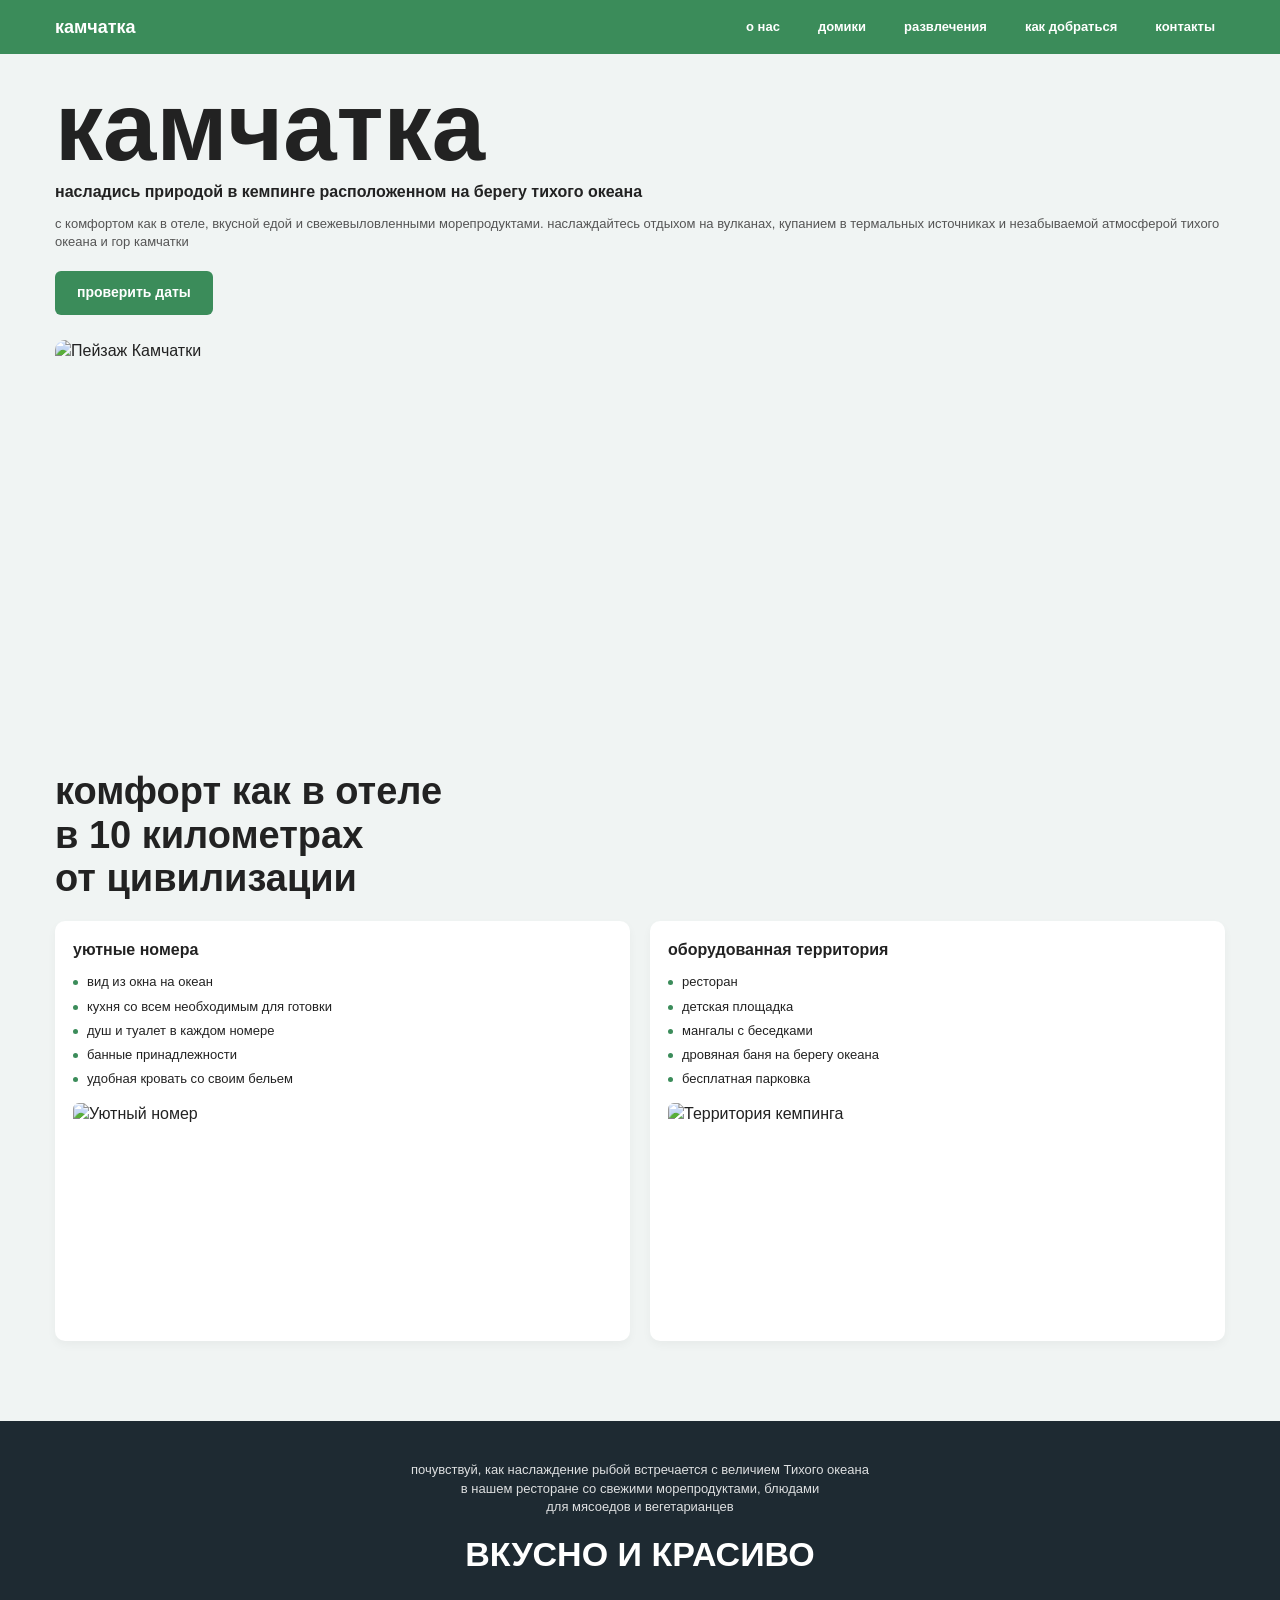
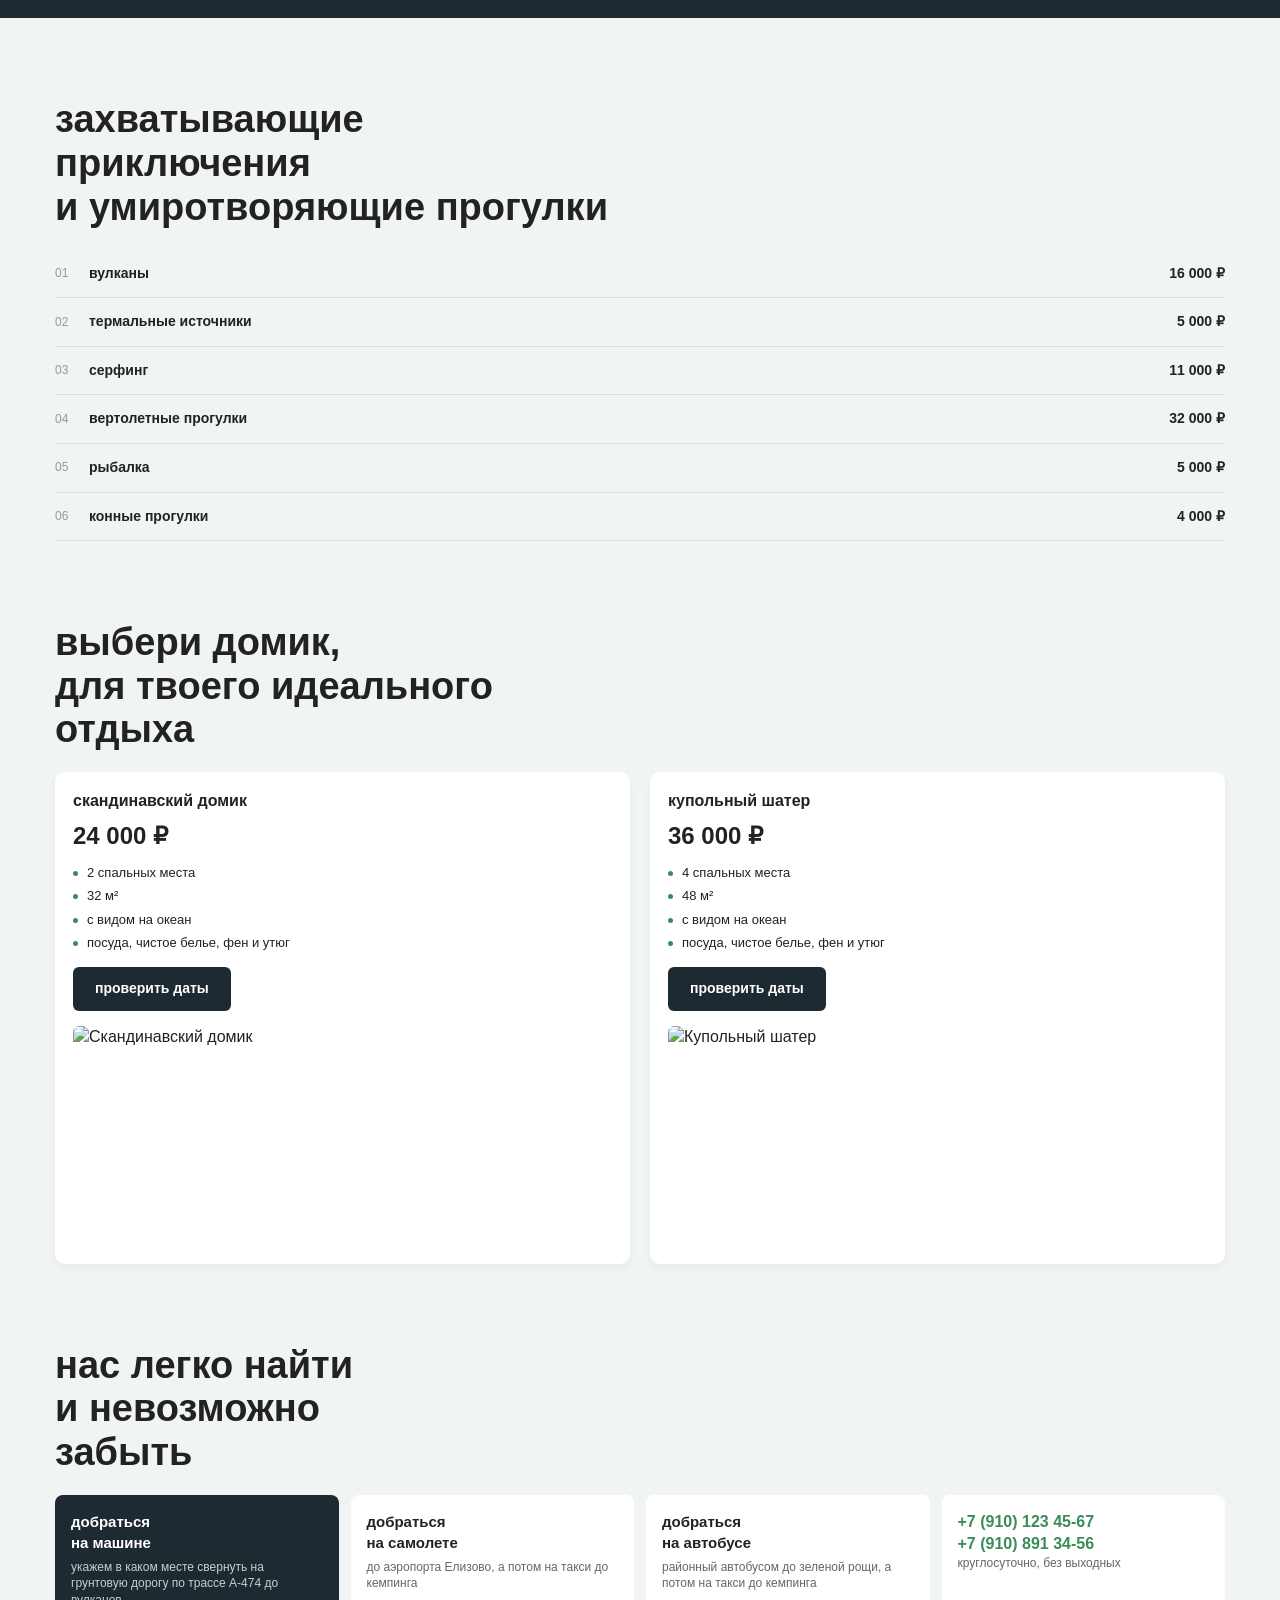
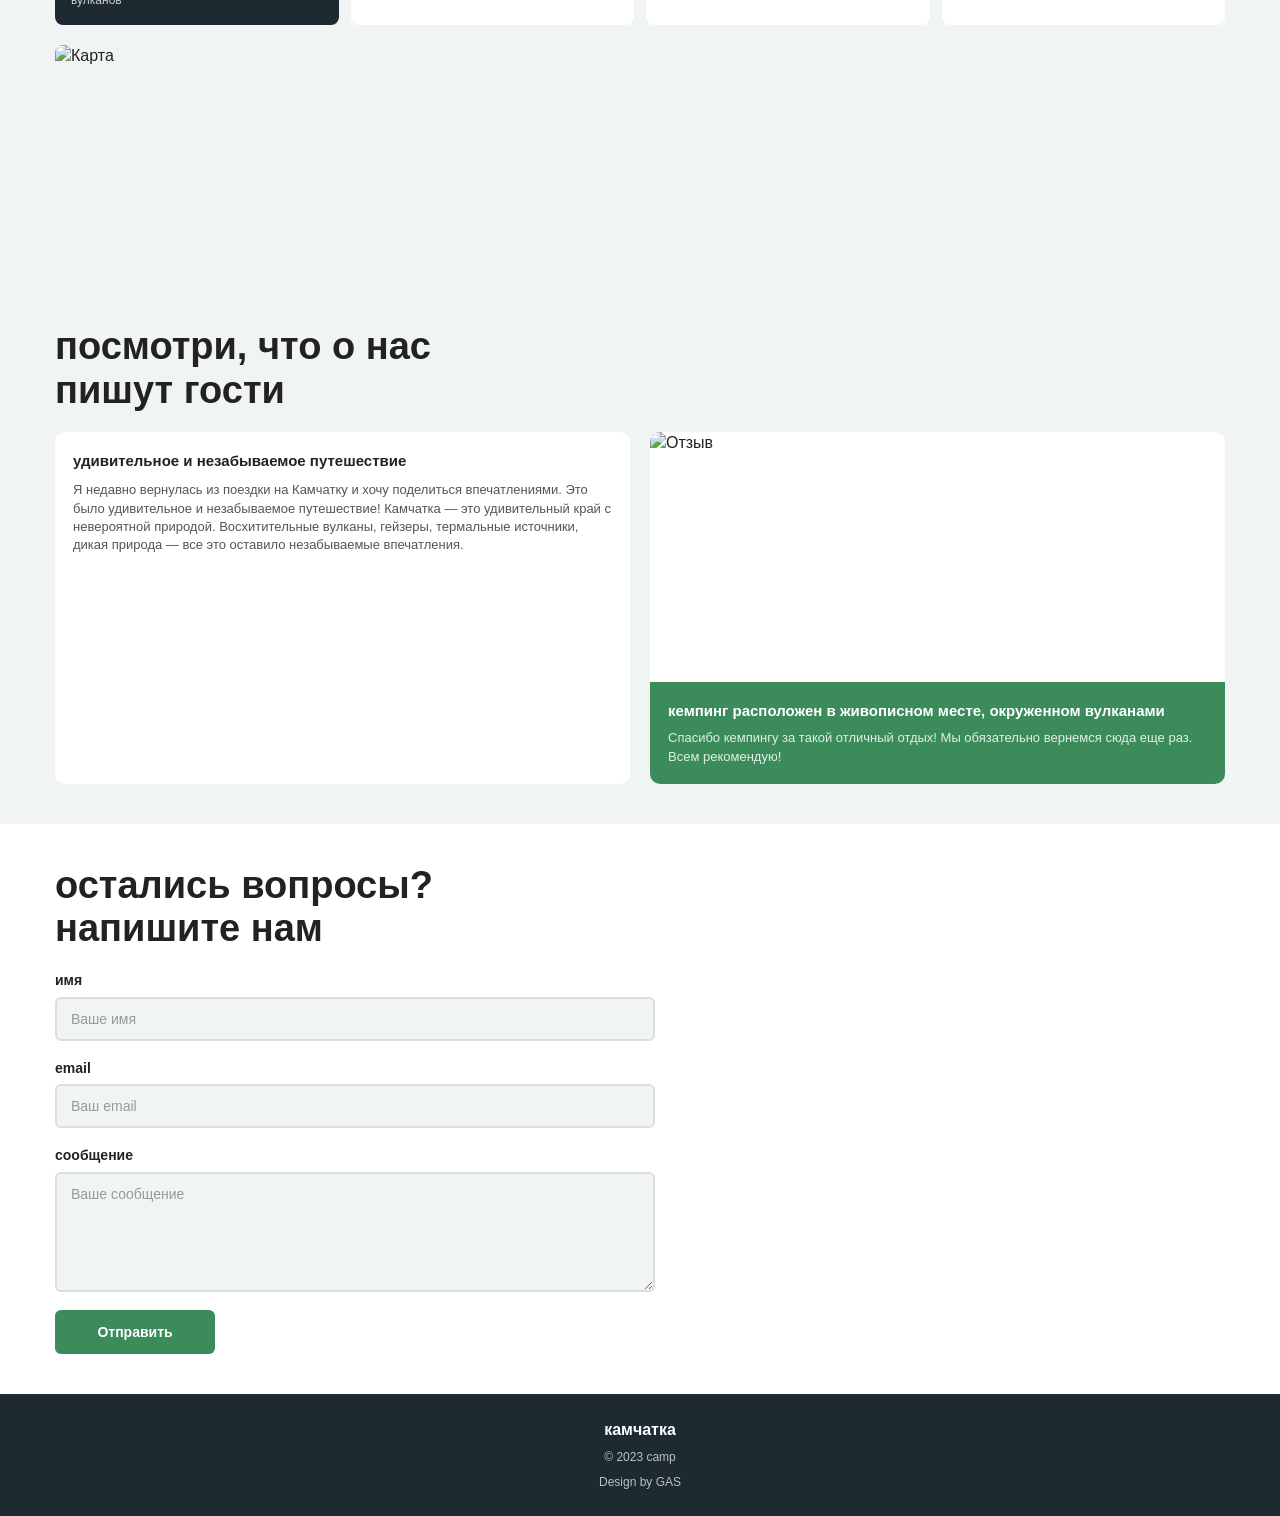
==== commit 12c726f4: "Fix bags" ====
--- a/task2/index.html
+++ b/task2/index.html
@@ -8,30 +8,30 @@
 </head>
 <body>
 
-    <!-- Шапка (зелёная) -->
+    <!-- Шапка -->
     <header class="header">
         <div class="container header__inner">
-            <a href="#" class="logo">камчатка</a>
+            <a href="#hero" class="logo">камчатка</a>
             <button class="burger" aria-label="Меню">
                 <span></span><span></span><span></span>
             </button>
             <nav class="nav">
-                <a href="#" class="nav__link">о нас</a>
-                <a href="#" class="nav__link">территория</a>
-                <a href="#" class="nav__link">развлечения</a>
-                <a href="#" class="nav__link">цены</a>
-                <a href="#" class="nav__link">контакты</a>
+                <a href="#comfort" class="nav__link">о нас</a>
+                <a href="#houses" class="nav__link">домики</a>
+                <a href="#activities" class="nav__link">развлечения</a>
+                <a href="#route" class="nav__link">как добраться</a>
+                <a href="#feedback" class="nav__link">контакты</a>
             </nav>
         </div>
     </header>
 
     <!-- Герой -->
-    <section class="hero">
+    <section class="hero" id="hero">
         <div class="container">
             <h1 class="hero__title">камчатка</h1>
             <p class="hero__subtitle">насладись природой в кемпинге расположенном на берегу тихого океана</p>
             <p class="hero__desc">с комфортом как в отеле, вкусной едой и свежевыловленными морепродуктами. наслаждайтесь отдыхом на вулканах, купанием в термальных источниках и незабываемой атмосферой тихого океана и гор камчатки</p>
-            <a href="#" class="btn btn--green">проверить даты</a>
+            <a href="#feedback" class="btn btn--green">проверить даты</a>
             <div class="hero__image">
                 <img src="https://images.unsplash.com/photo-1464822759023-fed622ff2c3b?auto=format&fit=crop&w=1200&q=80" alt="Пейзаж Камчатки">
             </div>
@@ -39,7 +39,7 @@
     </section>
 
     <!-- Комфорт -->
-    <section class="comfort">
+    <section class="comfort" id="comfort">
         <div class="container">
             <h2 class="section-title">комфорт как в отеле<br>в 10 километрах<br>от цивилизации</h2>
             <div class="comfort__grid">
@@ -77,8 +77,8 @@
         </div>
     </section>
 
-    <!-- Активности (список с ценами) -->
-    <section class="activities">
+    <!-- Активности -->
+    <section class="activities" id="activities">
         <div class="container">
             <h2 class="section-title">захватывающие<br>приключения<br>и умиротворяющие прогулки</h2>
 
@@ -98,13 +98,10 @@
                 <span class="activity-price">11 000 ₽</span>
             </div>
 
-            <!-- Активный зелёный -->
-            <div class="activity-item activity-item--active">
+            <div class="activity-item">
                 <span class="activity-num">04</span>
                 <span class="activity-name">вертолетные прогулки</span>
                 <span class="activity-price">32 000 ₽</span>
-                <p class="activity-desc">насладитесь живописными видами на вулканы и океан с высоты птичьего полета</p>
-                <img src="https://images.unsplash.com/photo-1533619043865-1c2e2f32ff2f?auto=format&fit=crop&w=400&q=80" alt="Вертолет" class="activity-img">
             </div>
 
             <div class="activity-item">
@@ -121,7 +118,7 @@
     </section>
 
     <!-- Домики -->
-    <section class="houses">
+    <section class="houses" id="houses">
         <div class="container">
             <h2 class="section-title">выбери домик,<br>для твоего идеального<br>отдыха</h2>
             <div class="houses__grid">
@@ -134,7 +131,7 @@
                         <li>с видом на океан</li>
                         <li>посуда, чистое белье, фен и утюг</li>
                     </ul>
-                    <a href="#" class="btn btn--dark">проверить даты</a>
+                    <a href="#feedback" class="btn btn--dark">проверить даты</a>
                     <img src="https://images.unsplash.com/photo-1449158743715-0a90ebb6d2d8?auto=format&fit=crop&w=600&q=80" alt="Скандинавский домик">
                 </div>
                 <div class="house-card">
@@ -146,7 +143,7 @@
                         <li>с видом на океан</li>
                         <li>посуда, чистое белье, фен и утюг</li>
                     </ul>
-                    <a href="#" class="btn btn--dark">проверить даты</a>
+                    <a href="#feedback" class="btn btn--dark">проверить даты</a>
                     <img src="https://images.unsplash.com/photo-1523987355523-c7b5b0dd90a7?auto=format&fit=crop&w=600&q=80" alt="Купольный шатер">
                 </div>
             </div>
@@ -154,7 +151,7 @@
     </section>
 
     <!-- Как добраться -->
-    <section class="route">
+    <section class="route" id="route">
         <div class="container">
             <h2 class="section-title">нас легко найти<br>и невозможно<br>забыть</h2>
             <div class="route__grid">
@@ -200,6 +197,28 @@
         </div>
     </section>
 
+    <!-- Форма обратной связи -->
+    <section class="feedback" id="feedback">
+        <div class="container">
+            <h2 class="section-title">остались вопросы?<br>напишите нам</h2>
+            <form class="feedback-form">
+                <div class="form-group">
+                    <label for="name">Имя</label>
+                    <input type="text" id="name" name="name" placeholder="Ваше имя" required>
+                </div>
+                <div class="form-group">
+                    <label for="email">Email</label>
+                    <input type="email" id="email" name="email" placeholder="Ваш email" required>
+                </div>
+                <div class="form-group">
+                    <label for="message">Сообщение</label>
+                    <textarea id="message" name="message" rows="5" placeholder="Ваше сообщение" required></textarea>
+                </div>
+                <button type="submit" class="btn btn--green">Отправить</button>
+            </form>
+        </div>
+    </section>
+
     <!-- Футер -->
     <footer class="footer">
         <div class="container footer__inner">
--- a/task2/style.css
+++ b/task2/style.css
@@ -11,6 +11,10 @@
 
 * { box-sizing: border-box; margin: 0; padding: 0; }
 
+html {
+    scroll-behavior: smooth; /* Плавный переход по якорям */
+}
+
 body {
     font-family: 'Arial', sans-serif;
     background: var(--bg);
@@ -19,8 +23,13 @@
 }
 
 img { max-width: 100%; display: block; }
-a { text-decoration: none; color: inherit; }
+a { text-decoration: none; color: inherit; cursor: pointer; }
 ul { list-style: none; }
+
+/* Отступ при скролле, чтобы шапка не перекрывала заголовки */
+section {
+    scroll-margin-top: 70px;
+}
 
 .container {
     max-width: 1200px;
@@ -28,11 +37,14 @@
     padding: 0 15px;
 }
 
-/* --- Шапка (зелёная) --- */
+/* --- Шапка --- */
 .header {
     background: var(--green);
     color: var(--white);
     padding: 12px 0;
+    position: sticky;
+    top: 0;
+    z-index: 100;
 }
 .header__inner {
     display: flex;
@@ -43,21 +55,49 @@
     font-size: 18px;
     font-weight: 900;
     text-transform: lowercase;
-}
+    transition: opacity 0.3s;
+}
+.logo:hover { opacity: 0.8; }
+.logo:focus {
+    outline: 2px solid #fff;
+    outline-offset: 3px;
+    border-radius: 3px;
+}
+
+/* Гамбургер */
 .burger {
     display: flex;
     flex-direction: column;
-    gap: 4px;
+    gap: 5px;
     background: none;
     border: none;
     cursor: pointer;
+    padding: 8px;
+    border-radius: 4px;
+    transition: background 0.3s;
+}
+.burger:hover {
+    background: rgba(255, 255, 255, 0.15);
+}
+.burger:focus {
+    outline: 2px solid #fff;
+    outline-offset: 2px;
+}
+.burger:active {
+    transform: scale(0.95);
 }
 .burger span {
-    width: 22px;
+    width: 24px;
     height: 2px;
     background: var(--white);
-}
-.nav { display: none; } /* скрыто на мобильном */
+    transition: transform 0.3s, width 0.3s;
+}
+.burger:hover span:nth-child(2) {
+    width: 18px;
+}
+
+/* Навигация (скрыта на мобильном) */
+.nav { display: none; }
 
 /* --- Заголовки секций --- */
 .section-title {
@@ -76,14 +116,36 @@
     font-weight: 700;
     font-size: 14px;
     text-align: center;
-    transition: background 0.3s, transform 0.2s;
+    transition: background 0.3s, transform 0.2s, box-shadow 0.3s;
     border: none;
     cursor: pointer;
 }
 .btn--green { background: var(--green); color: #fff; }
-.btn--green:hover { background: #2e7048; }
+.btn--green:hover {
+    background: #2e7048;
+    transform: translateY(-2px);
+    box-shadow: 0 6px 12px rgba(59, 140, 90, 0.3);
+}
+.btn--green:focus {
+    outline: 3px solid rgba(59, 140, 90, 0.4);
+    outline-offset: 2px;
+}
+.btn--green:active {
+    transform: translateY(0);
+}
 .btn--dark { background: var(--dark); color: #fff; }
-.btn--dark:hover { background: #101820; }
+.btn--dark:hover {
+    background: #101820;
+    transform: translateY(-2px);
+    box-shadow: 0 6px 12px rgba(0, 0, 0, 0.2);
+}
+.btn--dark:focus {
+    outline: 3px solid rgba(30, 42, 50, 0.4);
+    outline-offset: 2px;
+}
+.btn--dark:active {
+    transform: translateY(0);
+}
 
 /* --- Герой --- */
 .hero { padding: 30px 0 40px; }
@@ -229,6 +291,11 @@
     border-radius: 10px;
     padding: 18px;
     box-shadow: 0 4px 10px rgba(0,0,0,0.04);
+    transition: transform 0.3s, box-shadow 0.3s;
+}
+.house-card:hover {
+    transform: translateY(-4px);
+    box-shadow: 0 10px 20px rgba(0,0,0,0.08);
 }
 .house-card h3 {
     font-size: 16px;
@@ -273,6 +340,10 @@
     background: var(--white);
     border-radius: 8px;
     padding: 16px;
+    transition: transform 0.3s;
+}
+.route-card:hover {
+    transform: translateY(-3px);
 }
 .route-card--big {
     background: var(--dark);
@@ -292,6 +363,16 @@
     display: block;
     font-weight: 700;
     color: var(--green);
+    transition: color 0.3s;
+}
+.route-card--phone a:hover {
+    color: #2e7048;
+    text-decoration: underline;
+}
+.route-card--phone a:focus {
+    outline: 2px solid var(--green);
+    outline-offset: 2px;
+    border-radius: 3px;
 }
 .route__map {
     width: 100%;
@@ -347,12 +428,72 @@
     font-size: 13px;
 }
 
+/* =========================================
+   ФОРМА ОБРАТНОЙ СВЯЗИ
+   ========================================= */
+.feedback {
+    padding: 40px 0;
+    background: var(--white);
+}
+.feedback-form {
+    display: flex;
+    flex-direction: column;
+    gap: 18px;
+    max-width: 500px;
+}
+.form-group {
+    display: flex;
+    flex-direction: column;
+    gap: 6px;
+}
+.form-group label {
+    font-size: 14px;
+    font-weight: 700;
+    text-transform: lowercase;
+}
+.form-group input,
+.form-group textarea {
+    width: 100%;
+    padding: 12px 14px;
+    border: 2px solid #ddd;
+    border-radius: 6px;
+    font-family: inherit;
+    font-size: 14px;
+    background: var(--bg);
+    color: var(--text);
+    min-height: 44px;
+    transition: border-color 0.3s, box-shadow 0.3s, background 0.3s;
+    outline: none;
+}
+.form-group textarea {
+    min-height: 120px;
+    resize: vertical;
+}
+.form-group input:hover,
+.form-group textarea:hover {
+    border-color: #bbb;
+}
+.form-group input:focus,
+.form-group textarea:focus {
+    border-color: var(--green);
+    background: var(--white);
+    box-shadow: 0 0 0 3px rgba(59, 140, 90, 0.15);
+}
+.form-group input::placeholder,
+.form-group textarea::placeholder {
+    color: #999;
+}
+.feedback-form .btn {
+    align-self: flex-start;
+    min-width: 160px;
+    min-height: 44px;
+}
+
 /* --- Футер --- */
 .footer {
     background: var(--dark);
     color: #fff;
     padding: 25px 0;
-    margin-top: 40px;
 }
 .footer__inner {
     display: flex;
@@ -368,33 +509,48 @@
    МЕДИАЗАПРОСЫ (Mobile First)
    ========================================= */
 
-/* Планшет: 768px+ */
 @media (min-width: 768px) {
     .section-title { font-size: 30px; }
     .hero__title { font-size: 72px; }
 
-    /* Показываем навигацию, скрываем гамбургер */
+    /* Скрываем гамбургер, показываем навигацию */
     .burger { display: none; }
-    .nav { display: flex; gap: 18px; }
+    .nav {
+        display: flex;
+        gap: 18px;
+    }
     .nav__link {
         font-size: 13px;
         font-weight: 700;
         text-transform: lowercase;
-        transition: opacity 0.3s;
+        padding: 6px 10px;
+        border-radius: 4px;
+        transition: background 0.3s, color 0.3s;
     }
-    .nav__link:hover { opacity: 0.7; }
+    /* Hover для ссылок */
+    .nav__link:hover {
+        background: rgba(255, 255, 255, 0.15);
+    }
+    /* Focus для клавиатуры */
+    .nav__link:focus {
+        outline: 2px solid #fff;
+        outline-offset: 2px;
+    }
+    /* Active при клике */
+    .nav__link:active {
+        background: rgba(255, 255, 255, 0.25);
+    }
 
     .comfort__grid { grid-template-columns: 1fr 1fr; }
     .houses__grid { grid-template-columns: 1fr 1fr; }
     .reviews__grid { grid-template-columns: 1fr 1fr; }
 
-    .route__grid {
-        grid-template-columns: 1fr 1fr;
-    }
+    .route__grid { grid-template-columns: 1fr 1fr; }
     .route-card--big { grid-column: span 1; }
-}
-
-/* Десктоп: 1200px+ */
+
+    .feedback-form { max-width: 600px; }
+}
+
 @media (min-width: 1200px) {
     .section-title { font-size: 38px; }
     .hero__title { font-size: 96px; }
